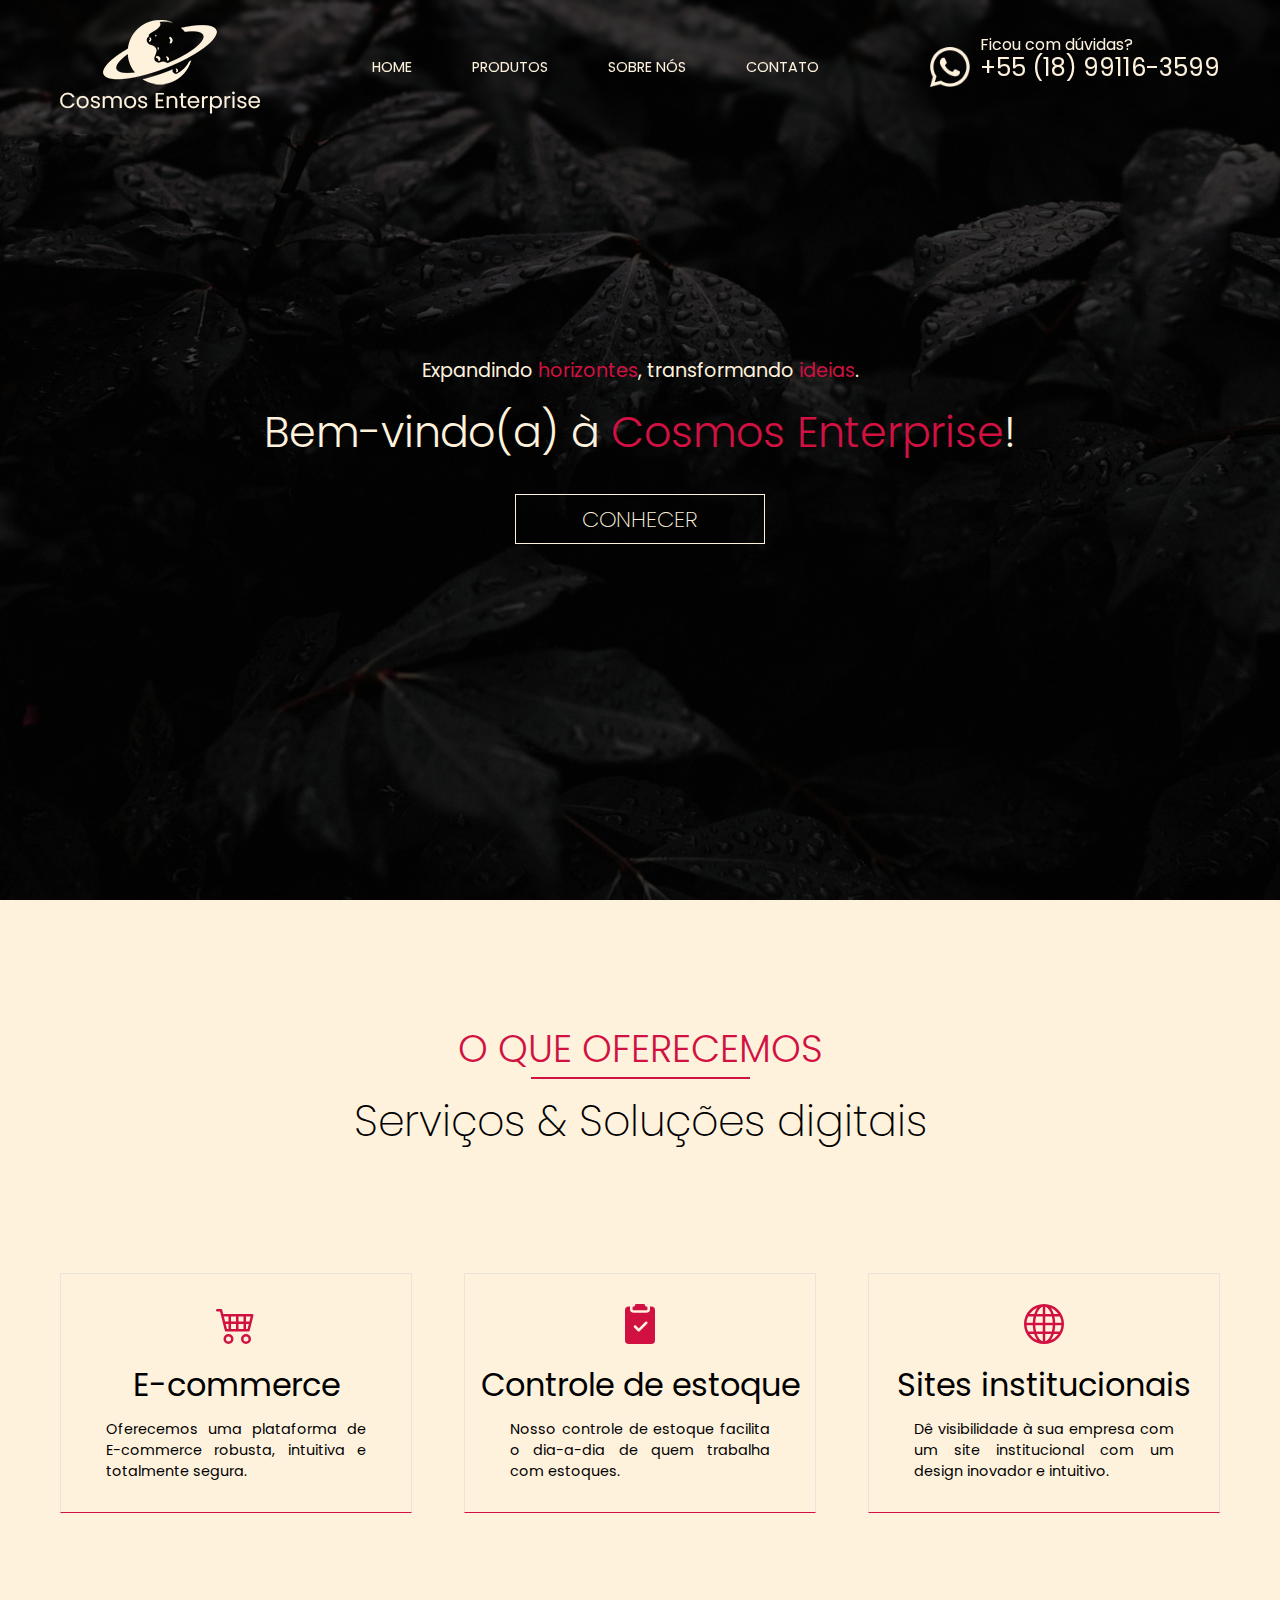
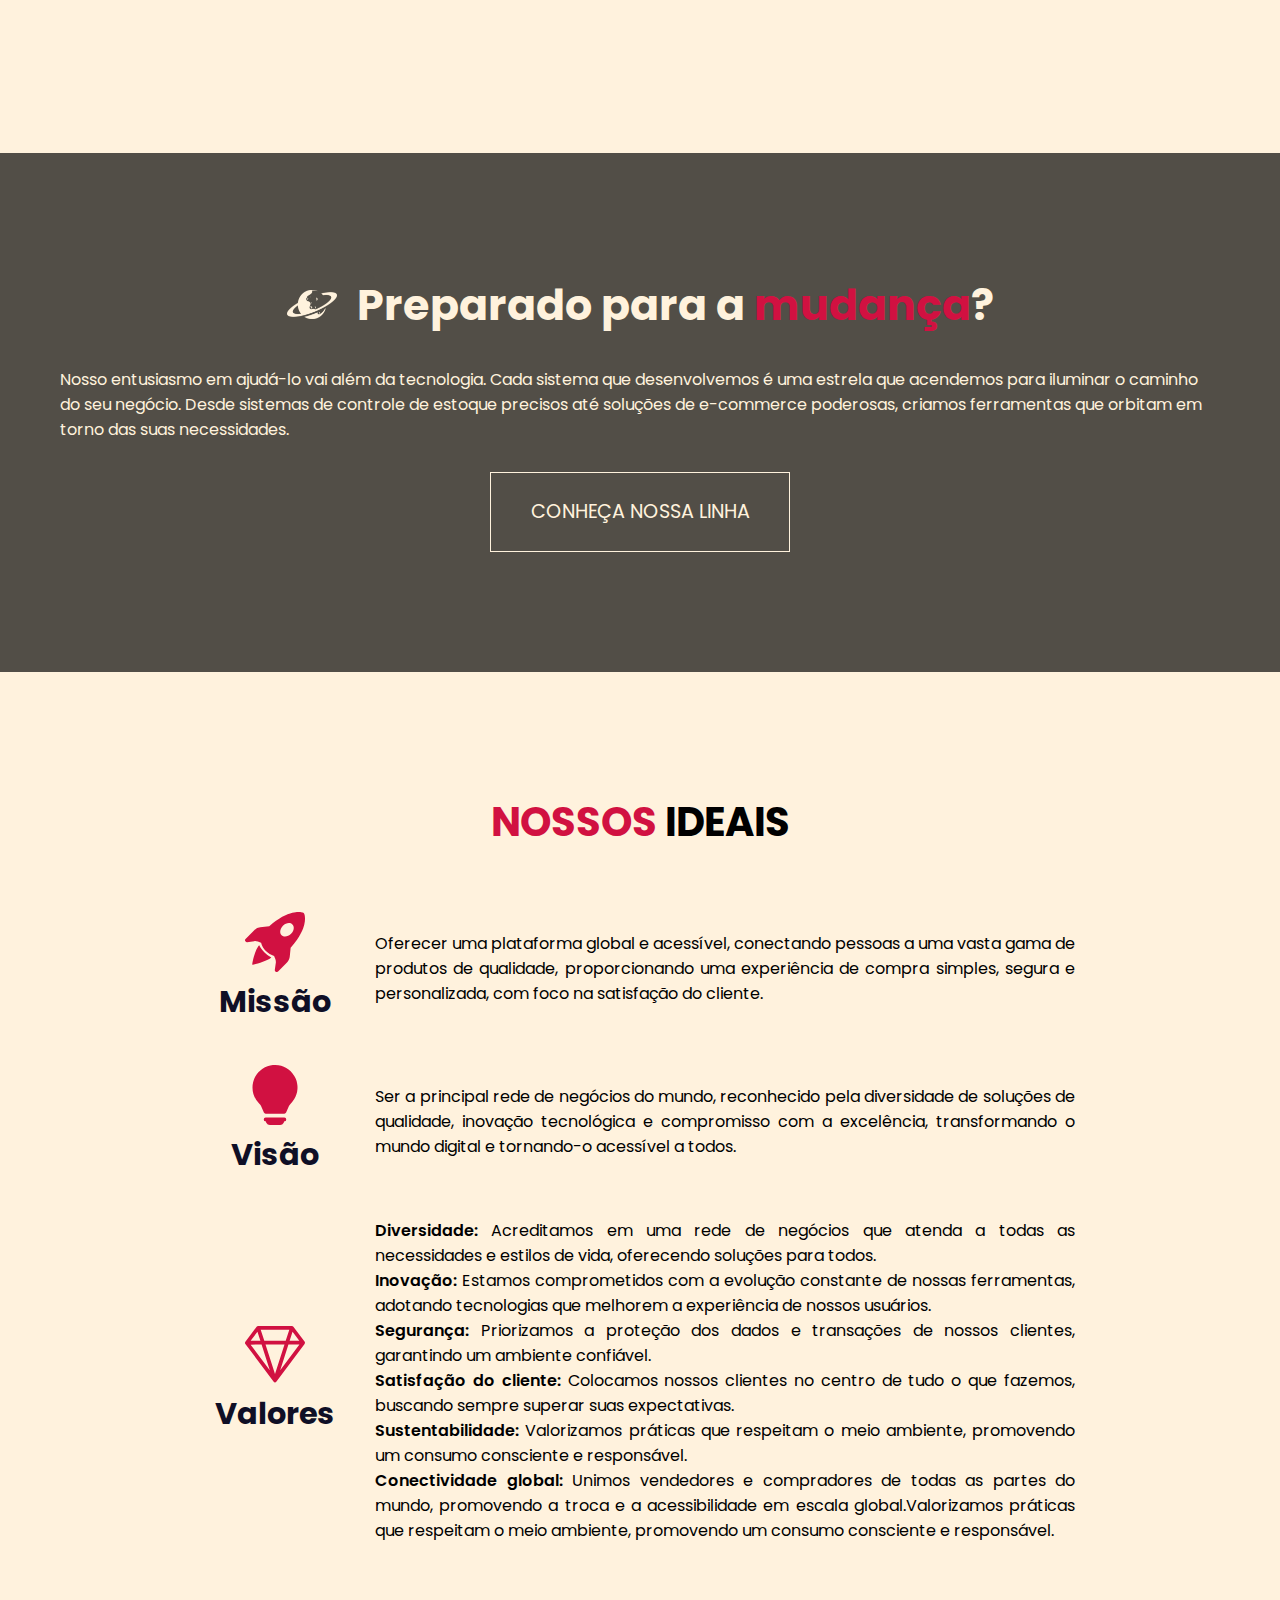
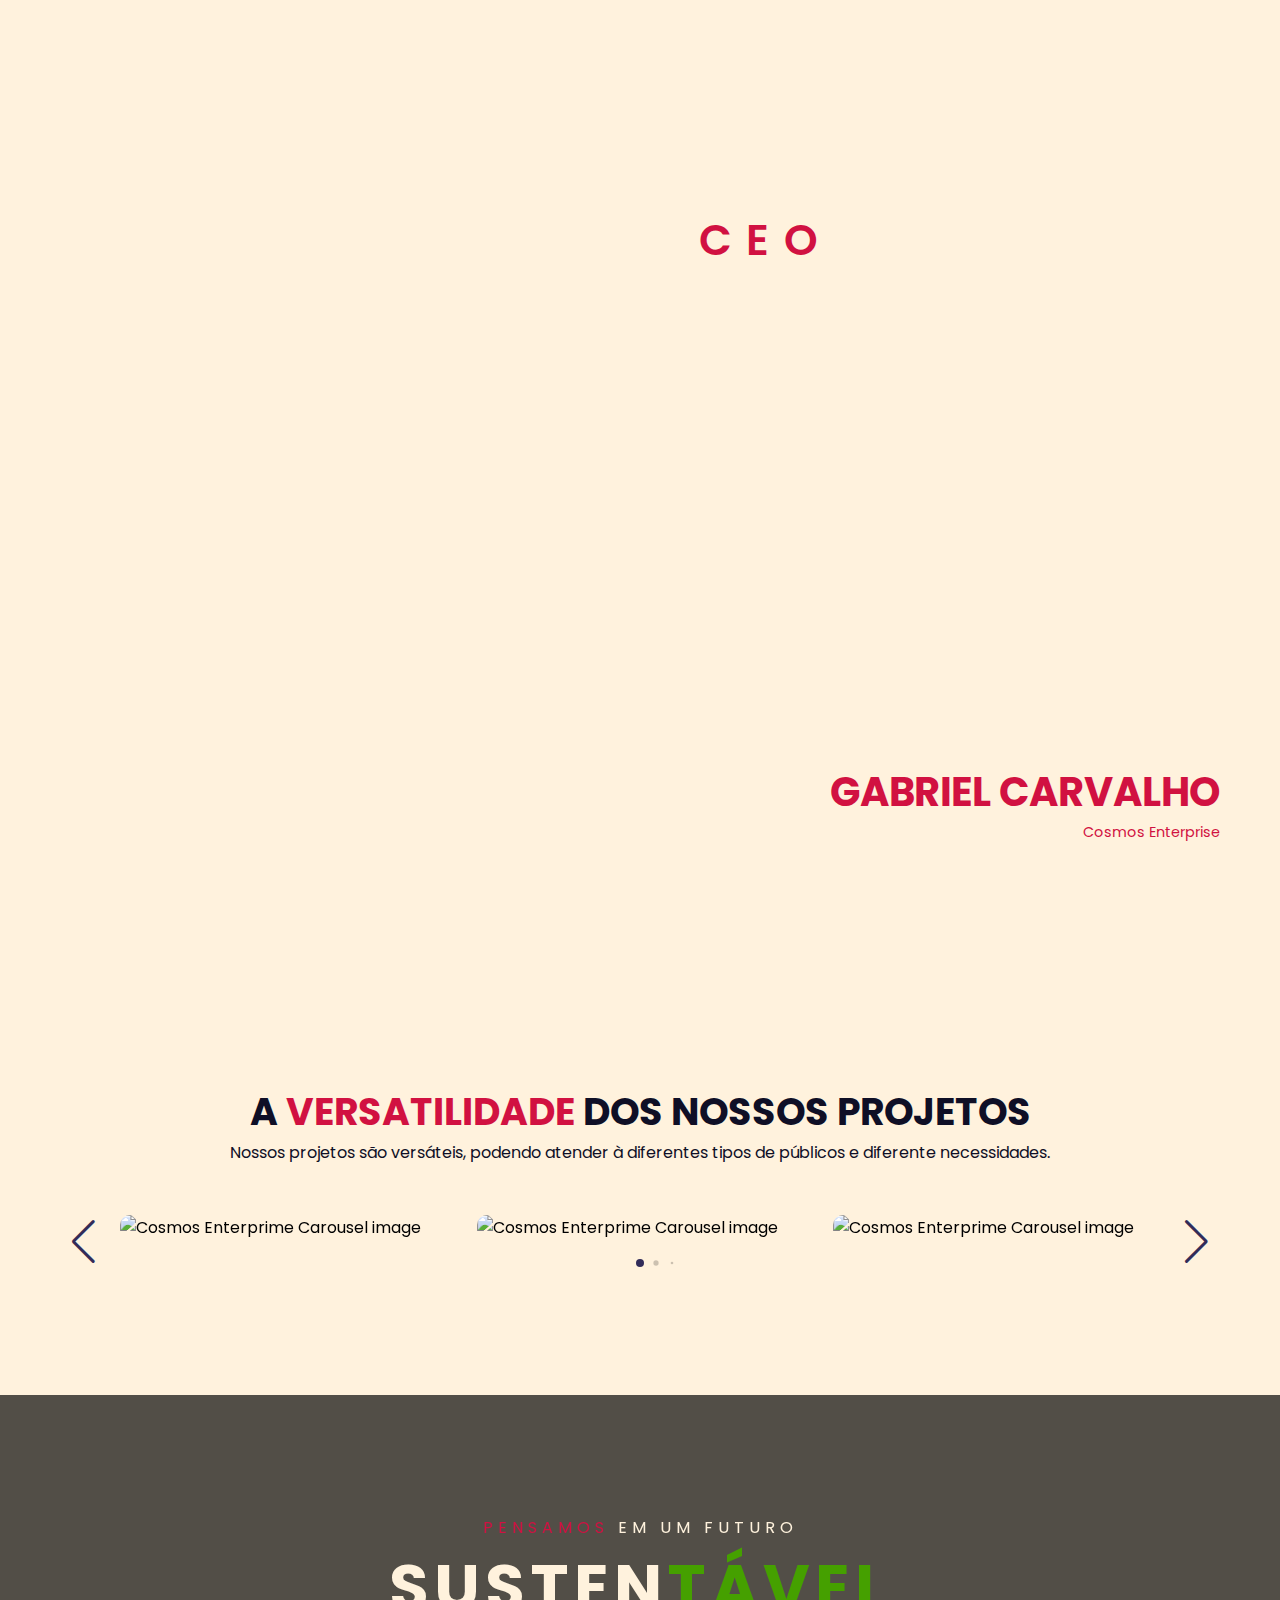
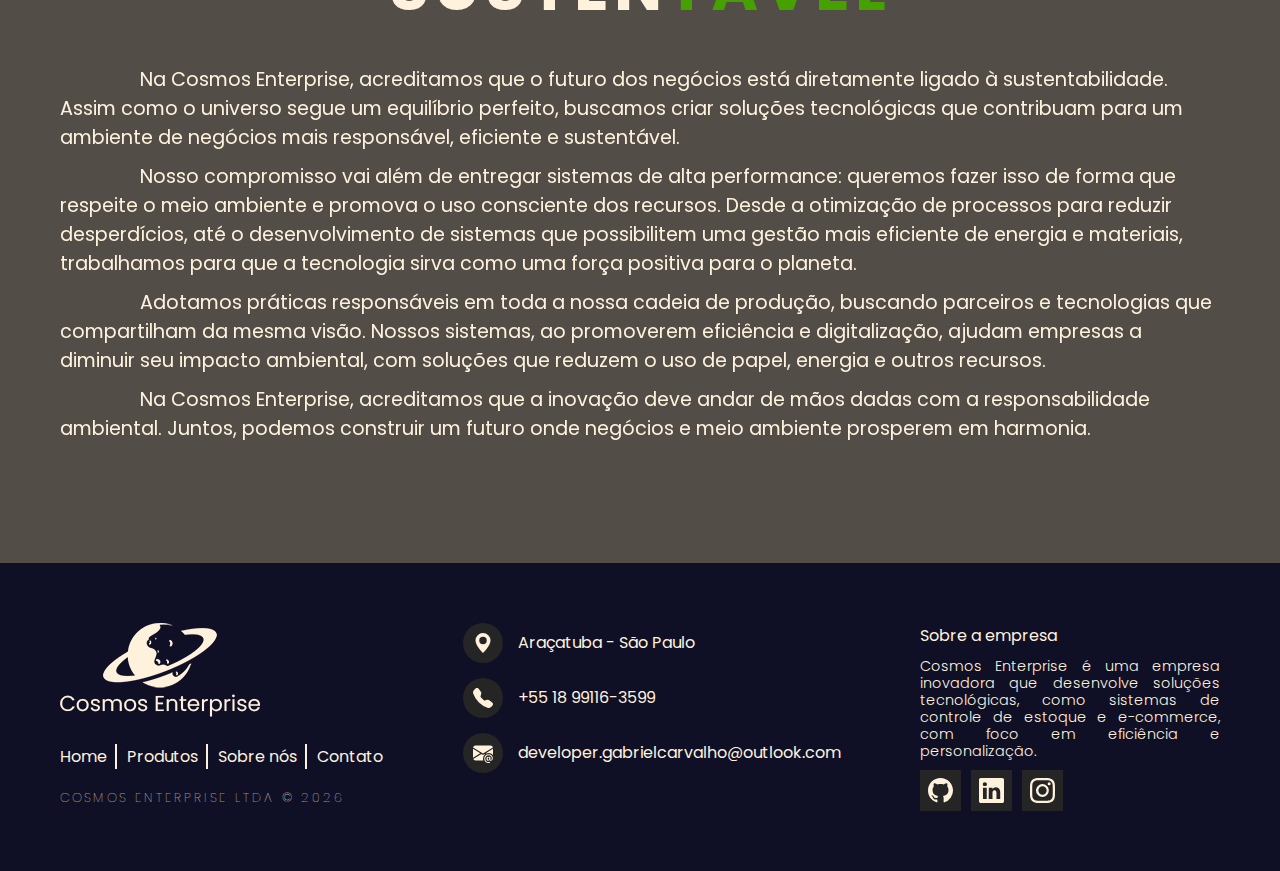
==== index.html @ 1b369fe9 "chore: adding responsivity" ====
<!DOCTYPE html>
<html lang="pt-BR">

<head>
    <meta charset="UTF-8">
    <meta name="viewport" content="width=device-width, initial-scale=1.0">
    <title>Cosmos | Homepage</title>
    <link rel="shortcut icon" href="./assets/images/favicon.png" type="image/x-icon">
    <link rel="stylesheet" href="./assets/style/index.css">
    <script src="./assets/scripts/toggle_header.js" defer></script>
    <script src="./assets/scripts/scroll_header.js" defer></script>
    <script src="./assets/scripts/footer_date.js" defer></script>
    <script src="https://cdn.jsdelivr.net/npm/swiper@11/swiper-bundle.min.js" defer></script>
    <link rel="stylesheet" href="https://cdn.jsdelivr.net/npm/swiper@11/swiper-bundle.min.css" />
    <script src="./assets/scripts/swiper_slide_starter.js" defer></script>
</head>

<body>
    <header class="main-container-pre_size header_main-container">
        <div class="main-subcontainer-pre_size header_main-subcontainer">
            <div class="header-icon">
                <a href="/"><img src="./assets/images/logo/logotipo-200x94_white.png" alt="cosmos header icon"></a>
            </div>
            <nav onclick="closeSidebar(event);" class="header-navigation">
                <ul class="header_navigation-subcontainer">
                    <li onclick="toggleSidebar();" class="header-toggle-icon">
                        <svg xmlns="http://www.w3.org/2000/svg" width="20" height="20" fill="currentColor"
                            class="bi bi-x" viewBox="0 0 16 16">
                            <path
                                d="M4.646 4.646a.5.5 0 0 1 .708 0L8 7.293l2.646-2.647a.5.5 0 0 1 .708.708L8.707 8l2.647 2.646a.5.5 0 0 1-.708.708L8 8.707l-2.646 2.647a.5.5 0 0 1-.708-.708L7.293 8 4.646 5.354a.5.5 0 0 1 0-.708" />
                        </svg>
                    </li>
                    <li class="header-mobile-icon">
                        <a href="/"><img src="./assets/images/logo/logotipo-200x94_white.png"
                                alt="cosmos header icon"></a>
                    </li>
                    <a href="#">
                        <li class="header_navigation-item">Home</li>
                    </a>
                    <a href="#">
                        <li class="header_navigation-item">Produtos</li>
                    </a>
                    <a href="#">
                        <li class="header_navigation-item">Sobre nós</li>
                    </a>
                    <a href="#">
                        <li class="header_navigation-item">Contato</li>
                    </a>
                    <li class="header-mobile-social">
                        <a href="https://www.instagram.com/gabriel_chengz/" target="_blank">
                            <svg xmlns="http://www.w3.org/2000/svg" width="25" height="25" fill="currentColor"
                                class="bi bi-instagram" viewBox="0 0 16 16">
                                <path
                                    d="M8 0C5.829 0 5.556.01 4.703.048 3.85.088 3.269.222 2.76.42a3.9 3.9 0 0 0-1.417.923A3.9 3.9 0 0 0 .42 2.76C.222 3.268.087 3.85.048 4.7.01 5.555 0 5.827 0 8.001c0 2.172.01 2.444.048 3.297.04.852.174 1.433.372 1.942.205.526.478.972.923 1.417.444.445.89.719 1.416.923.51.198 1.09.333 1.942.372C5.555 15.99 5.827 16 8 16s2.444-.01 3.298-.048c.851-.04 1.434-.174 1.943-.372a3.9 3.9 0 0 0 1.416-.923c.445-.445.718-.891.923-1.417.197-.509.332-1.09.372-1.942C15.99 10.445 16 10.173 16 8s-.01-2.445-.048-3.299c-.04-.851-.175-1.433-.372-1.941a3.9 3.9 0 0 0-.923-1.417A3.9 3.9 0 0 0 13.24.42c-.51-.198-1.092-.333-1.943-.372C10.443.01 10.172 0 7.998 0zm-.717 1.442h.718c2.136 0 2.389.007 3.232.046.78.035 1.204.166 1.486.275.373.145.64.319.92.599s.453.546.598.92c.11.281.24.705.275 1.485.039.843.047 1.096.047 3.231s-.008 2.389-.047 3.232c-.035.78-.166 1.203-.275 1.485a2.5 2.5 0 0 1-.599.919c-.28.28-.546.453-.92.598-.28.11-.704.24-1.485.276-.843.038-1.096.047-3.232.047s-2.39-.009-3.233-.047c-.78-.036-1.203-.166-1.485-.276a2.5 2.5 0 0 1-.92-.598 2.5 2.5 0 0 1-.6-.92c-.109-.281-.24-.705-.275-1.485-.038-.843-.046-1.096-.046-3.233s.008-2.388.046-3.231c.036-.78.166-1.204.276-1.486.145-.373.319-.64.599-.92s.546-.453.92-.598c.282-.11.705-.24 1.485-.276.738-.034 1.024-.044 2.515-.045zm4.988 1.328a.96.96 0 1 0 0 1.92.96.96 0 0 0 0-1.92m-4.27 1.122a4.109 4.109 0 1 0 0 8.217 4.109 4.109 0 0 0 0-8.217m0 1.441a2.667 2.667 0 1 1 0 5.334 2.667 2.667 0 0 1 0-5.334" />
                            </svg>
                        </a>
                        <a href="https://www.linkedin.com/in/gabriel-henrique-ita/" target="_blank">
                            <svg xmlns="http://www.w3.org/2000/svg" width="25" height="25" fill="currentColor"
                                class="bi bi-linkedin" viewBox="0 0 16 16">
                                <path
                                    d="M0 1.146C0 .513.526 0 1.175 0h13.65C15.474 0 16 .513 16 1.146v13.708c0 .633-.526 1.146-1.175 1.146H1.175C.526 16 0 15.487 0 14.854zm4.943 12.248V6.169H2.542v7.225zm-1.2-8.212c.837 0 1.358-.554 1.358-1.248-.015-.709-.52-1.248-1.342-1.248S2.4 3.226 2.4 3.934c0 .694.521 1.248 1.327 1.248zm4.908 8.212V9.359c0-.216.016-.432.08-.586.173-.431.568-.878 1.232-.878.869 0 1.216.662 1.216 1.634v3.865h2.401V9.25c0-2.22-1.184-3.252-2.764-3.252-1.274 0-1.845.7-2.165 1.193v.025h-.016l.016-.025V6.169h-2.4c.03.678 0 7.225 0 7.225z" />
                            </svg>
                        </a>
                        <a href="https://wa.me/5518991163599" target="_blank">
                            <svg xmlns="http://www.w3.org/2000/svg" width="25" height="25" fill="currentColor"
                                class="bi bi-whatsapp" viewBox="0 0 16 16">
                                <path
                                    d="M13.601 2.326A7.85 7.85 0 0 0 7.994 0C3.627 0 .068 3.558.064 7.926c0 1.399.366 2.76 1.057 3.965L0 16l4.204-1.102a7.9 7.9 0 0 0 3.79.965h.004c4.368 0 7.926-3.558 7.93-7.93A7.9 7.9 0 0 0 13.6 2.326zM7.994 14.521a6.6 6.6 0 0 1-3.356-.92l-.24-.144-2.494.654.666-2.433-.156-.251a6.56 6.56 0 0 1-1.007-3.505c0-3.626 2.957-6.584 6.591-6.584a6.56 6.56 0 0 1 4.66 1.931 6.56 6.56 0 0 1 1.928 4.66c-.004 3.639-2.961 6.592-6.592 6.592m3.615-4.934c-.197-.099-1.17-.578-1.353-.646-.182-.065-.315-.099-.445.099-.133.197-.513.646-.627.775-.114.133-.232.148-.43.05-.197-.1-.836-.308-1.592-.985-.59-.525-.985-1.175-1.103-1.372-.114-.198-.011-.304.088-.403.087-.088.197-.232.296-.346.1-.114.133-.198.198-.33.065-.134.034-.248-.015-.347-.05-.099-.445-1.076-.612-1.47-.16-.389-.323-.335-.445-.34-.114-.007-.247-.007-.38-.007a.73.73 0 0 0-.529.247c-.182.198-.691.677-.691 1.654s.71 1.916.81 2.049c.098.133 1.394 2.132 3.383 2.992.47.205.84.326 1.129.418.475.152.904.129 1.246.08.38-.058 1.171-.48 1.338-.943.164-.464.164-.86.114-.943-.049-.084-.182-.133-.38-.232" />
                            </svg>
                        </a>
                    </li>
                </ul>
            </nav>
            <div class="header-number">
                <img src="./assets/images/icons/whatsapp.png" alt="Cosmos whatsapp icon">
                <div class="header_number-text">
                    <p>Ficou com dúvidas?</p>
                    <a href="https://wa.me/5518991163599" target="_blank">+55 (18) 99116-3599</a>
                </div>
            </div>
            <button onclick="toggleSidebar();" class="header-toggle-icon">
                <svg xmlns="http://www.w3.org/2000/svg" width="30" height="30" fill="currentColor" class="bi bi-list"
                    viewBox="0 0 16 16">
                    <path fill-rule="evenodd"
                        d="M2.5 12a.5.5 0 0 1 .5-.5h10a.5.5 0 0 1 0 1H3a.5.5 0 0 1-.5-.5m0-4a.5.5 0 0 1 .5-.5h10a.5.5 0 0 1 0 1H3a.5.5 0 0 1-.5-.5m0-4a.5.5 0 0 1 .5-.5h10a.5.5 0 0 1 0 1H3a.5.5 0 0 1-.5-.5" />
                </svg>
            </button>
        </div>
    </header>

    <main class="main-container-pre_size">
        <section style="background-image: url('./assets/images/backgrounds/home_main-bg.jpg');"
        class="background_container">
            <div class="background-smooth"></div>
            <div class="main-subcontainer-pre_size content_container">
                <div class="content_container-title">
                    <p>
                        Expandindo <span class="title_span-style">horizontes</span>, transformando <span
                            class="title_span-style">ideias</span>.
                    </p>
                    <h1>Bem-vindo(a) à <span class="title_span-style">Cosmos Enterprise</span>!</h1>
                </div>
                <div class="content_button-container">
                    <a href="">
                        <button class="generic_button-about">Conhecer</button>
                    </a>
                </div>
            </div>
        </section>
        <section class="main-container-pre_size">
            <div class="main-subcontainer-pre_size our_products">
                <div class="our_products-title">
                    <h1>O que oferecemos</h1>
                </div>
                <div class="our_products-description">
                    <p>Serviços & Soluções digitais</p>
                </div>
                <div class="our_products-items">
                    <div class="product_item">
                        <div class="product_item-image">
                            <svg xmlns="http://www.w3.org/2000/svg" width="40" height="40" fill="currentColor"
                                class="bi bi-cart4" viewBox="0 0 16 16">
                                <path
                                    d="M0 2.5A.5.5 0 0 1 .5 2H2a.5.5 0 0 1 .485.379L2.89 4H14.5a.5.5 0 0 1 .485.621l-1.5 6A.5.5 0 0 1 13 11H4a.5.5 0 0 1-.485-.379L1.61 3H.5a.5.5 0 0 1-.5-.5M3.14 5l.5 2H5V5zM6 5v2h2V5zm3 0v2h2V5zm3 0v2h1.36l.5-2zm1.11 3H12v2h.61zM11 8H9v2h2zM8 8H6v2h2zM5 8H3.89l.5 2H5zm0 5a1 1 0 1 0 0 2 1 1 0 0 0 0-2m-2 1a2 2 0 1 1 4 0 2 2 0 0 1-4 0m9-1a1 1 0 1 0 0 2 1 1 0 0 0 0-2m-2 1a2 2 0 1 1 4 0 2 2 0 0 1-4 0" />
                            </svg>
                        </div>
                        <div class="product_item-title">
                            <h1>E-commerce</h1>
                        </div>
                        <div class="product_item-description">
                            <p>
                                Oferecemos uma plataforma de E-commerce robusta, intuitiva e totalmente segura.
                            </p>
                        </div>
                    </div>
                    <div class="product_item">
                        <div class="product_item-image">
                            <svg xmlns="http://www.w3.org/2000/svg" width="40" height="40" fill="currentColor"
                                class="bi bi-clipboard2-check-fill" viewBox="0 0 16 16">
                                <path
                                    d="M10 .5a.5.5 0 0 0-.5-.5h-3a.5.5 0 0 0-.5.5.5.5 0 0 1-.5.5.5.5 0 0 0-.5.5V2a.5.5 0 0 0 .5.5h5A.5.5 0 0 0 11 2v-.5a.5.5 0 0 0-.5-.5.5.5 0 0 1-.5-.5" />
                                <path
                                    d="M4.085 1H3.5A1.5 1.5 0 0 0 2 2.5v12A1.5 1.5 0 0 0 3.5 16h9a1.5 1.5 0 0 0 1.5-1.5v-12A1.5 1.5 0 0 0 12.5 1h-.585q.084.236.085.5V2a1.5 1.5 0 0 1-1.5 1.5h-5A1.5 1.5 0 0 1 4 2v-.5q.001-.264.085-.5m6.769 6.854-3 3a.5.5 0 0 1-.708 0l-1.5-1.5a.5.5 0 1 1 .708-.708L7.5 9.793l2.646-2.647a.5.5 0 0 1 .708.708" />
                            </svg>
                        </div>
                        <div class="product_item-title">
                            <h1>Controle de estoque</h1>
                        </div>
                        <div class="product_item-description">
                            <p>
                                Nosso controle de estoque facilita o dia-a-dia de quem trabalha com estoques.
                            </p>
                        </div>
                    </div>
                    <div class="product_item">
                        <div class="product_item-image">
                            <svg xmlns="http://www.w3.org/2000/svg" width="40" height="40" fill="currentColor"
                                class="bi bi-globe" viewBox="0 0 16 16">
                                <path
                                    d="M0 8a8 8 0 1 1 16 0A8 8 0 0 1 0 8m7.5-6.923c-.67.204-1.335.82-1.887 1.855A8 8 0 0 0 5.145 4H7.5zM4.09 4a9.3 9.3 0 0 1 .64-1.539 7 7 0 0 1 .597-.933A7.03 7.03 0 0 0 2.255 4zm-.582 3.5c.03-.877.138-1.718.312-2.5H1.674a7 7 0 0 0-.656 2.5zM4.847 5a12.5 12.5 0 0 0-.338 2.5H7.5V5zM8.5 5v2.5h2.99a12.5 12.5 0 0 0-.337-2.5zM4.51 8.5a12.5 12.5 0 0 0 .337 2.5H7.5V8.5zm3.99 0V11h2.653c.187-.765.306-1.608.338-2.5zM5.145 12q.208.58.468 1.068c.552 1.035 1.218 1.65 1.887 1.855V12zm.182 2.472a7 7 0 0 1-.597-.933A9.3 9.3 0 0 1 4.09 12H2.255a7 7 0 0 0 3.072 2.472M3.82 11a13.7 13.7 0 0 1-.312-2.5h-2.49c.062.89.291 1.733.656 2.5zm6.853 3.472A7 7 0 0 0 13.745 12H11.91a9.3 9.3 0 0 1-.64 1.539 7 7 0 0 1-.597.933M8.5 12v2.923c.67-.204 1.335-.82 1.887-1.855q.26-.487.468-1.068zm3.68-1h2.146c.365-.767.594-1.61.656-2.5h-2.49a13.7 13.7 0 0 1-.312 2.5m2.802-3.5a7 7 0 0 0-.656-2.5H12.18c.174.782.282 1.623.312 2.5zM11.27 2.461c.247.464.462.98.64 1.539h1.835a7 7 0 0 0-3.072-2.472c.218.284.418.598.597.933M10.855 4a8 8 0 0 0-.468-1.068C9.835 1.897 9.17 1.282 8.5 1.077V4z" />
                            </svg>
                        </div>
                        <div class="product_item-title">
                            <h1>Sites institucionais</h1>
                        </div>
                        <div class="product_item-description">
                            <p>
                                Dê visibilidade à sua empresa com um site institucional com um design inovador e
                                intuitivo.
                            </p>
                        </div>
                    </div>
                </div>
            </div>
        </section>
        <section class="main-container-pre_size lets_change-container">
            <video class="earth_video" autoplay muted loop>
                <source src="./assets/images/backgrounds/earth.mp4" type="video/mp4">
            </video>
            <div class="background-smooth"></div>
            <div class="main-subcontainer-pre_size lets_change-subcontainer">
                <div class="lets_change-title">
                    <img src="./assets/images/logo/planet-200x113_white.png" alt="">
                    <h1>Preparado para a <span class="title_span-style">mudança</span>?</h1>
                </div>
                <div class="lets_change-description">
                    <p>
                        Nosso entusiasmo em ajudá-lo vai além da tecnologia. Cada sistema que desenvolvemos é uma
                        estrela que acendemos para iluminar o caminho do seu negócio. Desde sistemas de controle de
                        estoque precisos até soluções de e-commerce poderosas, criamos ferramentas que orbitam em torno
                        das suas necessidades.
                    </p>
                </div>
                <div class="lets_change-button-container">
                    <a href="">
                        <button class="lets_change-button">Conheça nossa linha</button>
                    </a>
                </div>
            </div>
        </section>
        <section class="main-container-pre_size ideals_main-container">
            <div class="main-subcontainer-pre_size ideals_main-subcontainer">
                <div class="ideals_main-title">
                    <h1><span class="title_span-style">Nossos</span> ideais</h1>
                </div>
                <div class="ideais_item-container">
                    <div class="ideals_item">
                        <div class="ideals_item-top">
                            <svg xmlns="http://www.w3.org/2000/svg" width="60" height="60" fill="currentColor"
                                class="bi bi-rocket-takeoff-fill" viewBox="0 0 16 16">
                                <path
                                    d="M12.17 9.53c2.307-2.592 3.278-4.684 3.641-6.218.21-.887.214-1.58.16-2.065a3.6 3.6 0 0 0-.108-.563 2 2 0 0 0-.078-.23V.453c-.073-.164-.168-.234-.352-.295a2 2 0 0 0-.16-.045 4 4 0 0 0-.57-.093c-.49-.044-1.19-.03-2.08.188-1.536.374-3.618 1.343-6.161 3.604l-2.4.238h-.006a2.55 2.55 0 0 0-1.524.734L.15 7.17a.512.512 0 0 0 .433.868l1.896-.271c.28-.04.592.013.955.132.232.076.437.16.655.248l.203.083c.196.816.66 1.58 1.275 2.195.613.614 1.376 1.08 2.191 1.277l.082.202c.089.218.173.424.249.657.118.363.172.676.132.956l-.271 1.9a.512.512 0 0 0 .867.433l2.382-2.386c.41-.41.668-.949.732-1.526zm.11-3.699c-.797.8-1.93.961-2.528.362-.598-.6-.436-1.733.361-2.532.798-.799 1.93-.96 2.528-.361s.437 1.732-.36 2.531Z" />
                                <path
                                    d="M5.205 10.787a7.6 7.6 0 0 0 1.804 1.352c-1.118 1.007-4.929 2.028-5.054 1.903-.126-.127.737-4.189 1.839-5.18.346.69.837 1.35 1.411 1.925" />
                            </svg>
                            <div class="ideals_item-title">
                                <h1>Missão</h1>
                            </div>
                        </div>
                        <div class="ideals_item-text">
                            <p>
                                Oferecer uma plataforma global e acessível, conectando pessoas a uma vasta gama de
                                produtos de qualidade, proporcionando uma experiência de compra simples, segura e
                                personalizada, com foco na satisfação do cliente.
                            </p>
                        </div>
                    </div>
                    <div class="ideals_item">
                        <div class="ideals_item-top">
                            <svg xmlns="http://www.w3.org/2000/svg" width="60" height="60" fill="currentColor"
                                class="bi bi-lightbulb-fill" viewBox="0 0 16 16">
                                <path
                                    d="M2 6a6 6 0 1 1 10.174 4.31c-.203.196-.359.4-.453.619l-.762 1.769A.5.5 0 0 1 10.5 13h-5a.5.5 0 0 1-.46-.302l-.761-1.77a2 2 0 0 0-.453-.618A5.98 5.98 0 0 1 2 6m3 8.5a.5.5 0 0 1 .5-.5h5a.5.5 0 0 1 0 1l-.224.447a1 1 0 0 1-.894.553H6.618a1 1 0 0 1-.894-.553L5.5 15a.5.5 0 0 1-.5-.5" />
                            </svg>
                            <div class="ideals_item-title">
                                <h1>Visão</h1>
                            </div>
                        </div>
                        <div class="ideals_item-text">
                            <p>
                                Ser a principal rede de negócios do mundo, reconhecido pela diversidade de soluções de
                                qualidade, inovação tecnológica e compromisso com a excelência, transformando o mundo
                                digital e tornando-o acessível a todos.
                            </p>
                        </div>
                    </div>
                    <div class="ideals_item">
                        <div class="ideals_item-top">
                            <svg xmlns="http://www.w3.org/2000/svg" width="60" height="60" fill="currentColor"
                                class="bi bi-gem" viewBox="0 0 16 16">
                                <path
                                    d="M3.1.7a.5.5 0 0 1 .4-.2h9a.5.5 0 0 1 .4.2l2.976 3.974c.149.185.156.45.01.644L8.4 15.3a.5.5 0 0 1-.8 0L.1 5.3a.5.5 0 0 1 0-.6zm11.386 3.785-1.806-2.41-.776 2.413zm-3.633.004.961-2.989H4.186l.963 2.995zM5.47 5.495 8 13.366l2.532-7.876zm-1.371-.999-.78-2.422-1.818 2.425zM1.499 5.5l5.113 6.817-2.192-6.82zm7.889 6.817 5.123-6.83-2.928.002z" />
                            </svg>
                            <div class="ideals_item-title">
                                <h1>Valores</h1>
                            </div>
                        </div>
                        <div class="ideals_item-text">
                            <ul class="ideals_item-values">
                                <li>
                                    <span class="value_topic">Diversidade: </span>
                                    Acreditamos em uma rede de negócios que atenda a todas as necessidades e estilos de
                                    vida, oferecendo soluções para todos.
                                </li>
                                <li>
                                    <span class="value_topic">Inovação: </span>
                                    Estamos comprometidos com a evolução constante de nossas ferramentas, adotando
                                    tecnologias que melhorem a experiência de nossos usuários.
                                </li>
                                <li>
                                    <span class="value_topic">Segurança: </span>
                                    Priorizamos a proteção dos dados e transações de nossos clientes, garantindo um
                                    ambiente confiável.
                                </li>
                                <li>
                                    <span class="value_topic">Satisfação do cliente: </span>
                                    Colocamos nossos clientes no centro de tudo o que fazemos, buscando sempre superar
                                    suas expectativas.
                                </li>
                                <li>
                                    <span class="value_topic">Sustentabilidade: </span>
                                    Valorizamos práticas que respeitam o meio ambiente, promovendo um consumo consciente
                                    e responsável.
                                </li>
                                <li>
                                    <span class="value_topic">Conectividade global: </span>
                                    Unimos vendedores e compradores de todas as partes do mundo, promovendo a troca e a
                                    acessibilidade em escala global.Valorizamos práticas que respeitam o meio ambiente,
                                    promovendo um consumo consciente e responsável.
                                </li>
                            </ul>
                        </div>
                    </div>
                </div>
            </div>
        </section>
        <section class="main-container-pre_size our_ceo-container">
            <div class="main-subcontainer-pre_size our_ceo-subcontainer">
                <div class="our_ceo-title">
                    <p>A Mente</p>
                    <h1>Nosso <span class="title_span-style">CEO</span></h1>
                </div>
                <div class="our_ceo-description">
                    <ul class="our_ceo-description-items">
                        <li class="our_ceo-description-item">
                            <svg xmlns="http://www.w3.org/2000/svg" width="16" height="16" fill="currentColor"
                                class="bi bi-caret-right-fill" viewBox="0 0 16 16">
                                <path
                                    d="m12.14 8.753-5.482 4.796c-.646.566-1.658.106-1.658-.753V3.204a1 1 0 0 1 1.659-.753l5.48 4.796a1 1 0 0 1 0 1.506z" />
                            </svg>
                            Desenvolvedor de Software há 2 anos;
                        </li>
                        <li class="our_ceo-description-item">
                            <svg xmlns="http://www.w3.org/2000/svg" width="16" height="16" fill="currentColor"
                                class="bi bi-caret-right-fill" viewBox="0 0 16 16">
                                <path
                                    d="m12.14 8.753-5.482 4.796c-.646.566-1.658.106-1.658-.753V3.204a1 1 0 0 1 1.659-.753l5.48 4.796a1 1 0 0 1 0 1.506z" />
                            </svg>
                            Desenvolvedor Backend Node.js;
                        </li>
                        <li class="our_ceo-description-item">
                            <svg xmlns="http://www.w3.org/2000/svg" width="16" height="16" fill="currentColor"
                                class="bi bi-caret-right-fill" viewBox="0 0 16 16">
                                <path
                                    d="m12.14 8.753-5.482 4.796c-.646.566-1.658.106-1.658-.753V3.204a1 1 0 0 1 1.659-.753l5.48 4.796a1 1 0 0 1 0 1.506z" />
                            </svg>
                            Formado em Análise e Desenvolvimento de Sistemas;
                        </li>
                        <li class="our_ceo-description-item">
                            <svg xmlns="http://www.w3.org/2000/svg" width="16" height="16" fill="currentColor"
                                class="bi bi-caret-right-fill" viewBox="0 0 16 16">
                                <path
                                    d="m12.14 8.753-5.482 4.796c-.646.566-1.658.106-1.658-.753V3.204a1 1 0 0 1 1.659-.753l5.48 4.796a1 1 0 0 1 0 1.506z" />
                            </svg>
                            Entusiasta de tecnologia;
                        </li>
                    </ul>
                </div>
                <div class="our_ceo-status">
                    <h1>Gabriel Carvalho</h1>
                    <p>
                        CEO e Fundador da <span class="title_span-style">Cosmos Enterprise</span>
                    </p>
                </div>
            </div>
        </section>
        <section class="main-container-pre_size versatility_main-container">
            <div class="main-subcontainer-pre_size versatility_main-subcontainer">
                <div class="versatility_title">
                    <h1>A <span class="title_span-style">versatilidade</span> dos nossos projetos</h1>
                </div>
                <div class="versatility_description">
                    <p>Nossos projetos são versáteis, podendo atender à diferentes tipos de públicos e diferente necessidades.</p>
                </div>
                <div class="versatility_carousel-container swiper">
                    <div class="versatility_carousel-subcontainer">
                        <ul class="versatility_carousel swiper-wrapper">
                            <li class="versatility_carousel-item swiper-slide"><img src="https://picsum.photos/326/400" alt="Cosmos Enterprime Carousel image"></li>
                            <li class="versatility_carousel-item swiper-slide"><img src="https://picsum.photos/326/400" alt="Cosmos Enterprime Carousel image"></li>
                            <li class="versatility_carousel-item swiper-slide"><img src="https://picsum.photos/326/400" alt="Cosmos Enterprime Carousel image"></li>
                            <li class="versatility_carousel-item swiper-slide"><img src="https://picsum.photos/326/400" alt="Cosmos Enterprime Carousel image"></li>
                            <li class="versatility_carousel-item swiper-slide"><img src="https://picsum.photos/326/400" alt="Cosmos Enterprime Carousel image"></li>
                            <li class="versatility_carousel-item swiper-slide"><img src="https://picsum.photos/326/400" alt="Cosmos Enterprime Carousel image"></li>
                        </ul>
                        <div class="swiper-pagination"></div>
                        <div class="swiper-button-prev"></div>
                        <div class="swiper-button-next"></div>
                    </div>
                </div>
            </div>
        </section>
        <section class="main-container-pre_size lets_change-container">
            <video class="earth_video" autoplay muted loop>
                <source src="./assets/images/backgrounds/Sustentavel.mp4" type="video/mp4">
            </video>
            <div class="background-smooth"></div>
            <div class="main-subcontainer-pre_size lets_change-subcontainer">
                <div class="lets_change-title sustain_adjust">
                    <p><span class="title_span-style">Pensamos</span> em um futuro</p>
                    <h1>Susten<span class="sustain_title-style">tável</span></h1>
                </div>
                <div class="lets_change-description sustain_description-adjust">
                    <p>Na Cosmos Enterprise, acreditamos que o futuro dos negócios está diretamente ligado à
                        sustentabilidade. Assim como o universo segue um equilíbrio perfeito, buscamos criar soluções
                        tecnológicas que contribuam para um ambiente de negócios mais responsável, eficiente e
                        sustentável.</p>
                    <p>Nosso compromisso vai além de entregar sistemas de alta performance: queremos fazer isso de forma
                        que respeite o meio ambiente e promova o uso consciente dos recursos. Desde a otimização de
                        processos para reduzir desperdícios, até o desenvolvimento de sistemas que possibilitem uma
                        gestão mais eficiente de energia e materiais, trabalhamos para que a tecnologia sirva como uma
                        força positiva para o planeta.</p>
                    <p>Adotamos práticas responsáveis em toda a nossa cadeia de produção, buscando parceiros e
                        tecnologias que compartilham da mesma visão. Nossos sistemas, ao promoverem eficiência e
                        digitalização, ajudam empresas a diminuir seu impacto ambiental, com soluções que reduzem o uso
                        de papel, energia e outros recursos.</p>
                    <p>Na Cosmos Enterprise, acreditamos que a inovação deve andar de mãos dadas com a responsabilidade
                        ambiental. Juntos, podemos construir um futuro onde negócios e meio ambiente prosperem em
                        harmonia.</p>
                </div>
            </div>
        </section>
    </main>

    <footer class="main-container-pre_size footer_main-container">
        <div class="main-subcontainer-pre_size footer_main-subcontainer">
            <div class="footer_first-content">
                <div class="footer_logo">
                    <img src="./assets/images/logo/logotipo-200x94_white.png" alt="Cosmos Enterprise logotype">
                </div>
                <nav class="footer_nav">
                    <ul class="footer_nav-items">
                        <a href=""><li class="footer_nav-item footer_nav-item-after">Home</li></a>
                        <a href=""><li class="footer_nav-item footer_nav-item-after">Produtos</li></a>
                        <a href=""><li class="footer_nav-item footer_nav-item-after">Sobre nós</li></a>
                        <a href=""><li class="footer_nav-item">Contato</li></a>
                    </ul>
                </nav>
                <div class="footer_company-name">
                    <p class="footer_company-name-text">Cosmos Enterprise Ltda.</p>
                </div>
            </div>
            <div class="footer_infos">
                <div class="footer_info-item">
                    <div class="footer_info-icon">
                        <svg xmlns="http://www.w3.org/2000/svg" width="20" height="20" fill="currentColor" class="bi bi-geo-alt-fill" viewBox="0 0 16 16">
                            <path d="M8 16s6-5.686 6-10A6 6 0 0 0 2 6c0 4.314 6 10 6 10m0-7a3 3 0 1 1 0-6 3 3 0 0 1 0 6"/>
                        </svg>
                    </div>
                    <div class="info_text">
                        <p>Araçatuba - São Paulo</p>
                    </div>
                </div>
                <div class="footer_info-item">
                    <div class="footer_info-icon">
                        <svg xmlns="http://www.w3.org/2000/svg" width="20" height="20" fill="currentColor" class="bi bi-telephone-fill" viewBox="0 0 16 16">
                            <path fill-rule="evenodd" d="M1.885.511a1.745 1.745 0 0 1 2.61.163L6.29 2.98c.329.423.445.974.315 1.494l-.547 2.19a.68.68 0 0 0 .178.643l2.457 2.457a.68.68 0 0 0 .644.178l2.189-.547a1.75 1.75 0 0 1 1.494.315l2.306 1.794c.829.645.905 1.87.163 2.611l-1.034 1.034c-.74.74-1.846 1.065-2.877.702a18.6 18.6 0 0 1-7.01-4.42 18.6 18.6 0 0 1-4.42-7.009c-.362-1.03-.037-2.137.703-2.877z"/>
                        </svg>
                    </div>
                    <div class="info_text">
                        <a href="https://wa.me/5518991163599">
                            <p>+55 18 99116-3599</p>
                        </a>
                    </div>
                </div>
                <div class="footer_info-item">
                    <div class="footer_info-icon">
                        <svg xmlns="http://www.w3.org/2000/svg" width="20" height="20" fill="currentColor" class="bi bi-envelope-at-fill" viewBox="0 0 16 16">
                            <path d="M2 2A2 2 0 0 0 .05 3.555L8 8.414l7.95-4.859A2 2 0 0 0 14 2zm-2 9.8V4.698l5.803 3.546zm6.761-2.97-6.57 4.026A2 2 0 0 0 2 14h6.256A4.5 4.5 0 0 1 8 12.5a4.49 4.49 0 0 1 1.606-3.446l-.367-.225L8 9.586zM16 9.671V4.697l-5.803 3.546.338.208A4.5 4.5 0 0 1 12.5 8c1.414 0 2.675.652 3.5 1.671"/>
                            <path d="M15.834 12.244c0 1.168-.577 2.025-1.587 2.025-.503 0-1.002-.228-1.12-.648h-.043c-.118.416-.543.643-1.015.643-.77 0-1.259-.542-1.259-1.434v-.529c0-.844.481-1.4 1.26-1.4.585 0 .87.333.953.63h.03v-.568h.905v2.19c0 .272.18.42.411.42.315 0 .639-.415.639-1.39v-.118c0-1.277-.95-2.326-2.484-2.326h-.04c-1.582 0-2.64 1.067-2.64 2.724v.157c0 1.867 1.237 2.654 2.57 2.654h.045c.507 0 .935-.07 1.18-.18v.731c-.219.1-.643.175-1.237.175h-.044C10.438 16 9 14.82 9 12.646v-.214C9 10.36 10.421 9 12.485 9h.035c2.12 0 3.314 1.43 3.314 3.034zm-4.04.21v.227c0 .586.227.8.581.8.31 0 .564-.17.564-.743v-.367c0-.516-.275-.708-.572-.708-.346 0-.573.245-.573.791"/>
                        </svg>
                    </div>
                    <div class="info_text">
                        <p class="info_text-email">developer.gabrielcarvalho@outlook.com</p>
                    </div>
                </div>
            </div>
            <div class="footer_about">
                <div class="footer_about-title">
                    <p>Sobre a empresa</p>
                </div>
                <div class="footer_about-text">
                    <p>Cosmos Enterprise é uma empresa inovadora que desenvolve soluções tecnológicas, como sistemas de controle de estoque e e-commerce, com foco em eficiência e personalização.</p>
                </div>
                <div class="footer_social">
                    <div class="footer_social-item">
                        <a class="social_item" href="https://github.com/gabriel-cheng">
                            <svg xmlns="http://www.w3.org/2000/svg" width="25" height="25" fill="currentColor" class="bi bi-github" viewBox="0 0 16 16">
                                <path d="M8 0C3.58 0 0 3.58 0 8c0 3.54 2.29 6.53 5.47 7.59.4.07.55-.17.55-.38 0-.19-.01-.82-.01-1.49-2.01.37-2.53-.49-2.69-.94-.09-.23-.48-.94-.82-1.13-.28-.15-.68-.52-.01-.53.63-.01 1.08.58 1.23.82.72 1.21 1.87.87 2.33.66.07-.52.28-.87.51-1.07-1.78-.2-3.64-.89-3.64-3.95 0-.87.31-1.59.82-2.15-.08-.2-.36-1.02.08-2.12 0 0 .67-.21 2.2.82.64-.18 1.32-.27 2-.27s1.36.09 2 .27c1.53-1.04 2.2-.82 2.2-.82.44 1.1.16 1.92.08 2.12.51.56.82 1.27.82 2.15 0 3.07-1.87 3.75-3.65 3.95.29.25.54.73.54 1.48 0 1.07-.01 1.93-.01 2.2 0 .21.15.46.55.38A8.01 8.01 0 0 0 16 8c0-4.42-3.58-8-8-8"/>
                            </svg>
                        </a>
                    </div>
                    <div class="footer_social-item">
                        <a class="social_item" href="https://github.com/gabriel-cheng">
                            <svg xmlns="http://www.w3.org/2000/svg" width="25" height="25" fill="currentColor" class="bi bi-linkedin" viewBox="0 0 16 16">
                                <path d="M0 1.146C0 .513.526 0 1.175 0h13.65C15.474 0 16 .513 16 1.146v13.708c0 .633-.526 1.146-1.175 1.146H1.175C.526 16 0 15.487 0 14.854zm4.943 12.248V6.169H2.542v7.225zm-1.2-8.212c.837 0 1.358-.554 1.358-1.248-.015-.709-.52-1.248-1.342-1.248S2.4 3.226 2.4 3.934c0 .694.521 1.248 1.327 1.248zm4.908 8.212V9.359c0-.216.016-.432.08-.586.173-.431.568-.878 1.232-.878.869 0 1.216.662 1.216 1.634v3.865h2.401V9.25c0-2.22-1.184-3.252-2.764-3.252-1.274 0-1.845.7-2.165 1.193v.025h-.016l.016-.025V6.169h-2.4c.03.678 0 7.225 0 7.225z"/>
                            </svg>
                        </a>
                    </div>
                    <div class="footer_social-item">
                        <a class="social_item" href="https://www.instagram.com/gabriel_chengz/">
                            <svg xmlns="http://www.w3.org/2000/svg" width="25" height="25" fill="currentColor" class="bi bi-instagram" viewBox="0 0 16 16">
                                <path d="M8 0C5.829 0 5.556.01 4.703.048 3.85.088 3.269.222 2.76.42a3.9 3.9 0 0 0-1.417.923A3.9 3.9 0 0 0 .42 2.76C.222 3.268.087 3.85.048 4.7.01 5.555 0 5.827 0 8.001c0 2.172.01 2.444.048 3.297.04.852.174 1.433.372 1.942.205.526.478.972.923 1.417.444.445.89.719 1.416.923.51.198 1.09.333 1.942.372C5.555 15.99 5.827 16 8 16s2.444-.01 3.298-.048c.851-.04 1.434-.174 1.943-.372a3.9 3.9 0 0 0 1.416-.923c.445-.445.718-.891.923-1.417.197-.509.332-1.09.372-1.942C15.99 10.445 16 10.173 16 8s-.01-2.445-.048-3.299c-.04-.851-.175-1.433-.372-1.941a3.9 3.9 0 0 0-.923-1.417A3.9 3.9 0 0 0 13.24.42c-.51-.198-1.092-.333-1.943-.372C10.443.01 10.172 0 7.998 0zm-.717 1.442h.718c2.136 0 2.389.007 3.232.046.78.035 1.204.166 1.486.275.373.145.64.319.92.599s.453.546.598.92c.11.281.24.705.275 1.485.039.843.047 1.096.047 3.231s-.008 2.389-.047 3.232c-.035.78-.166 1.203-.275 1.485a2.5 2.5 0 0 1-.599.919c-.28.28-.546.453-.92.598-.28.11-.704.24-1.485.276-.843.038-1.096.047-3.232.047s-2.39-.009-3.233-.047c-.78-.036-1.203-.166-1.485-.276a2.5 2.5 0 0 1-.92-.598 2.5 2.5 0 0 1-.6-.92c-.109-.281-.24-.705-.275-1.485-.038-.843-.046-1.096-.046-3.233s.008-2.388.046-3.231c.036-.78.166-1.204.276-1.486.145-.373.319-.64.599-.92s.546-.453.92-.598c.282-.11.705-.24 1.485-.276.738-.034 1.024-.044 2.515-.045zm4.988 1.328a.96.96 0 1 0 0 1.92.96.96 0 0 0 0-1.92m-4.27 1.122a4.109 4.109 0 1 0 0 8.217 4.109 4.109 0 0 0 0-8.217m0 1.441a2.667 2.667 0 1 1 0 5.334 2.667 2.667 0 0 1 0-5.334"/>
                            </svg>
                        </a>
                    </div>
                </div>
            </div>
        </div>
    </footer>
</body>

</html>
---- assets/style/index.css ----
@import url('https://fonts.googleapis.com/css2?family=Poppins:ital,wght@0,100;0,200;0,300;0,400;0,500;0,600;0,700;0,800;0,900;1,100;1,200;1,300;1,400;1,500;1,600;1,700;1,800;1,900&display=swap');
@import url("./partials/header.css");
@import url("./partials/footer.css");
@import url("./home/home.css");

:root {
    --cosmos-base: #322c59;
    --cosmos-black: #0f0f26;
    --cosmos-blue: #4b7dbf;
    --cosmos-salmon: #f26052;
    --cosmos-pink: #d98989;
    --cosmos-hard-pink: rgb(209, 17, 65);
    --cosmos-cream: #fff2dd;
    --cosmos-gray: #252525;
    --cosmos-hover-1: #ffffff2f;
}

* {
    padding: 0;
    margin: 0;
    box-sizing: border-box;
    font-family: "Poppins", sans-serif;
}

html,
body {
    width: 100%;
    height: 100vh;
    background-color: var(--cosmos-cream);
}

a {
    text-decoration: none;
    color: black;
    display: flex;
}

.main-container-pre_size {
    width: 100%;
    display: flex;
    justify-content: center;
    align-items: center;
    flex-direction: column;
}

.main-subcontainer-pre_size {
    max-width: 1200px;
    width: 100%;
    padding: 120px 20px;
}

.background_container {
    width: 100%;
    background-position: center;
    background-size: cover;
    background-repeat: no-repeat;
    background-attachment: fixed;
    display: flex;
    justify-content: center;
    height: 100vh;
}

.background-smooth {
    background-color: rgb(0 0 0 / 68%);
    height: 100%;
    width: 100%;
    position: absolute;
    top: 0;
    bottom: 0;
    left: 0;
}

@media screen and (max-width: 600px) {
    .main-subcontainer-pre_size {
        padding-top: 60px;
        padding-bottom: 60px;
    }
}
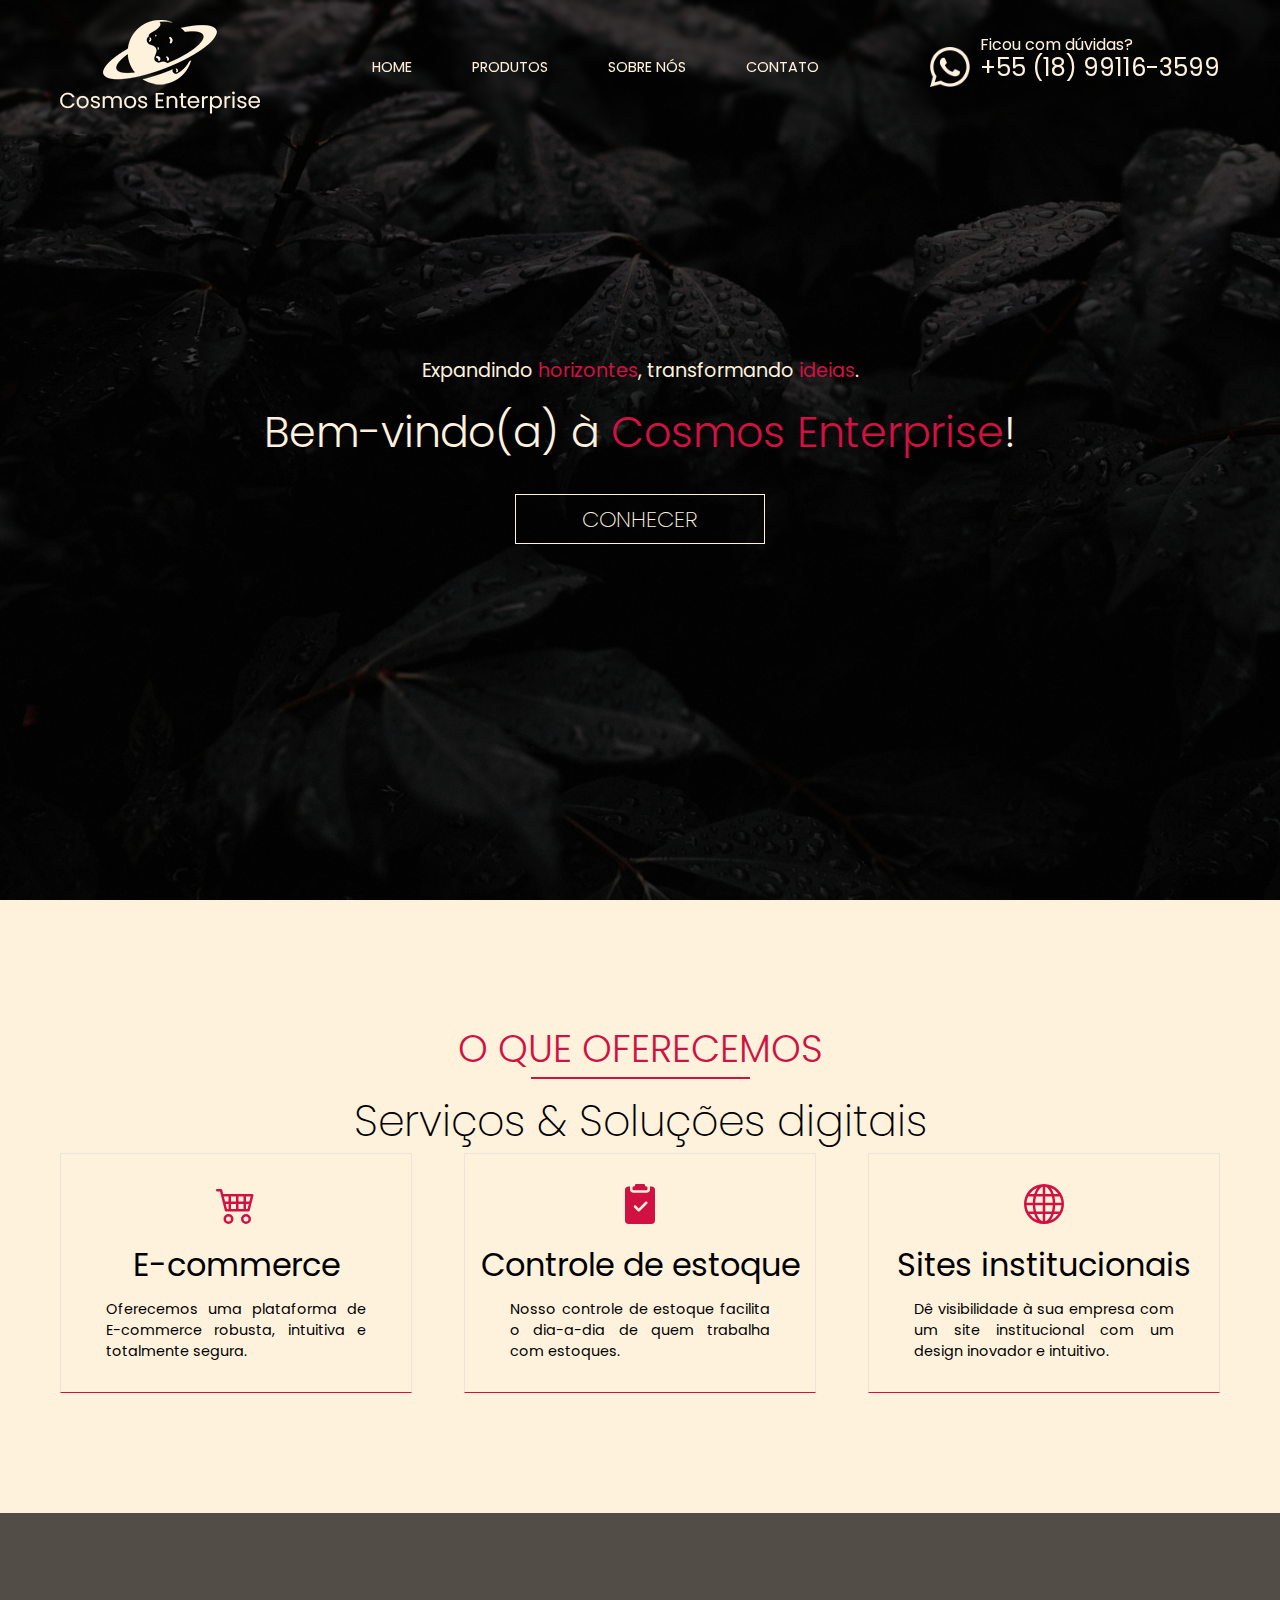
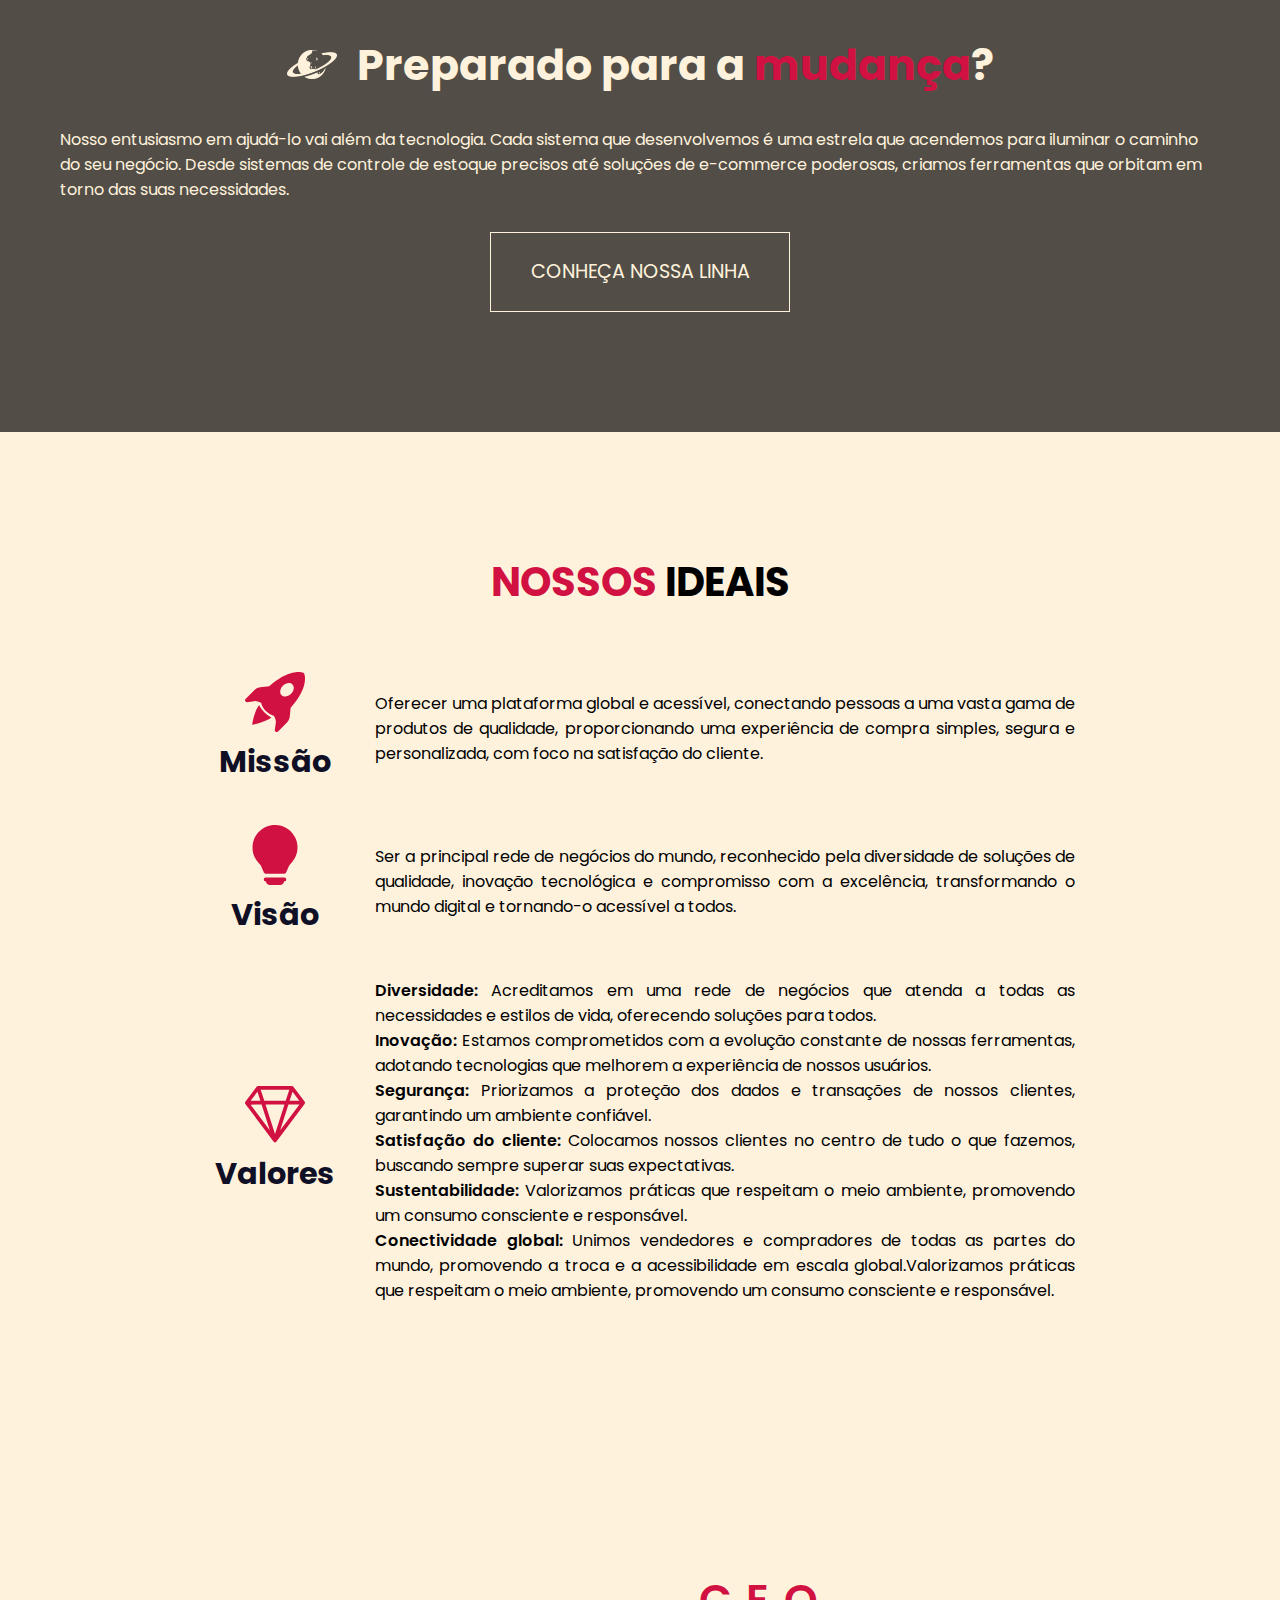
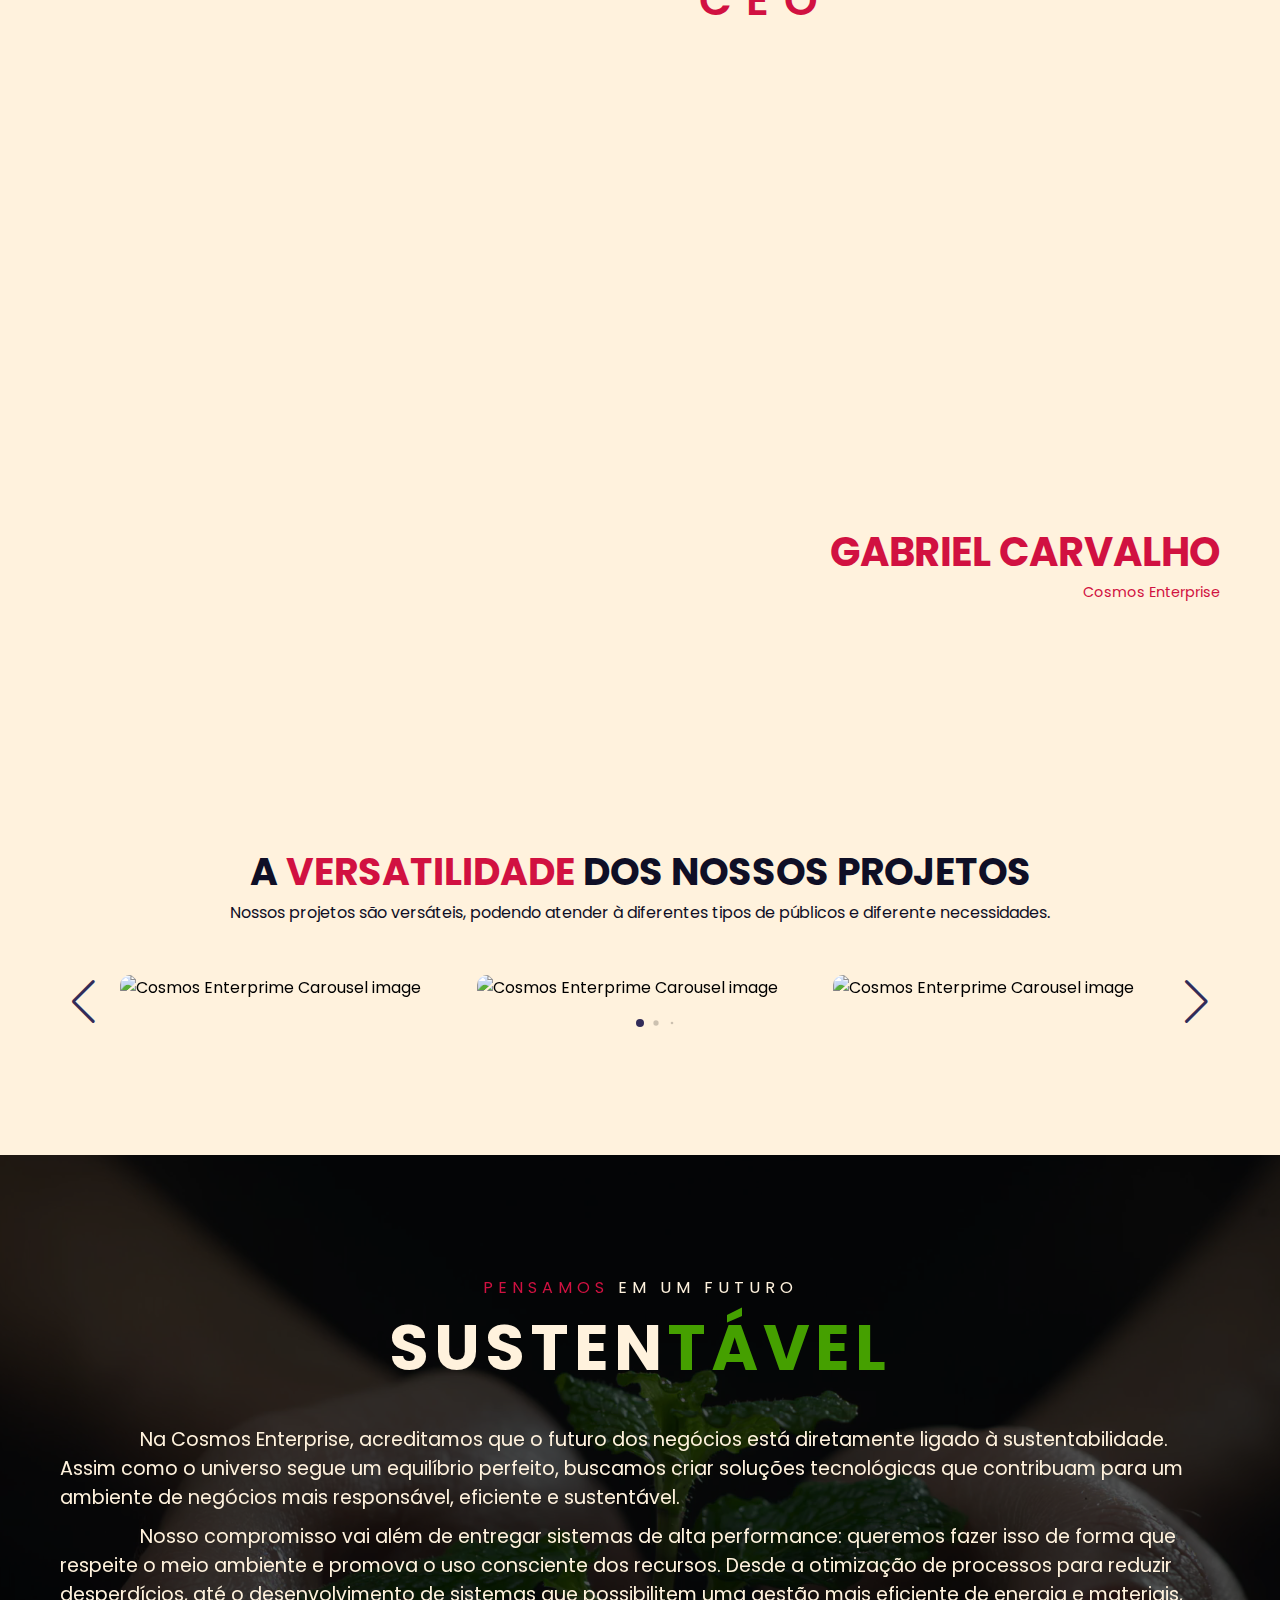
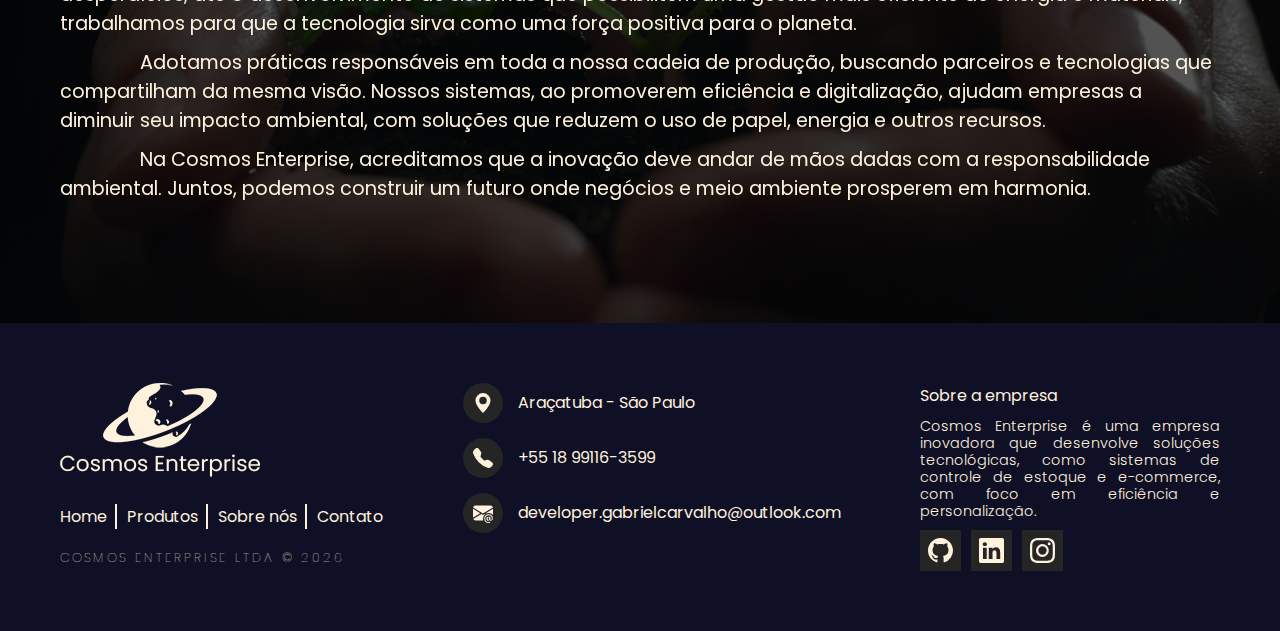
==== commit 2d51494e: "chore: changing footer social icon structure" ====
--- a/index.html
+++ b/index.html
@@ -462,27 +462,21 @@
                     <p>Cosmos Enterprise é uma empresa inovadora que desenvolve soluções tecnológicas, como sistemas de controle de estoque e e-commerce, com foco em eficiência e personalização.</p>
                 </div>
                 <div class="footer_social">
-                    <div class="footer_social-item">
-                        <a class="social_item" href="https://github.com/gabriel-cheng">
-                            <svg xmlns="http://www.w3.org/2000/svg" width="25" height="25" fill="currentColor" class="bi bi-github" viewBox="0 0 16 16">
-                                <path d="M8 0C3.58 0 0 3.58 0 8c0 3.54 2.29 6.53 5.47 7.59.4.07.55-.17.55-.38 0-.19-.01-.82-.01-1.49-2.01.37-2.53-.49-2.69-.94-.09-.23-.48-.94-.82-1.13-.28-.15-.68-.52-.01-.53.63-.01 1.08.58 1.23.82.72 1.21 1.87.87 2.33.66.07-.52.28-.87.51-1.07-1.78-.2-3.64-.89-3.64-3.95 0-.87.31-1.59.82-2.15-.08-.2-.36-1.02.08-2.12 0 0 .67-.21 2.2.82.64-.18 1.32-.27 2-.27s1.36.09 2 .27c1.53-1.04 2.2-.82 2.2-.82.44 1.1.16 1.92.08 2.12.51.56.82 1.27.82 2.15 0 3.07-1.87 3.75-3.65 3.95.29.25.54.73.54 1.48 0 1.07-.01 1.93-.01 2.2 0 .21.15.46.55.38A8.01 8.01 0 0 0 16 8c0-4.42-3.58-8-8-8"/>
-                            </svg>
-                        </a>
-                    </div>
-                    <div class="footer_social-item">
-                        <a class="social_item" href="https://github.com/gabriel-cheng">
-                            <svg xmlns="http://www.w3.org/2000/svg" width="25" height="25" fill="currentColor" class="bi bi-linkedin" viewBox="0 0 16 16">
-                                <path d="M0 1.146C0 .513.526 0 1.175 0h13.65C15.474 0 16 .513 16 1.146v13.708c0 .633-.526 1.146-1.175 1.146H1.175C.526 16 0 15.487 0 14.854zm4.943 12.248V6.169H2.542v7.225zm-1.2-8.212c.837 0 1.358-.554 1.358-1.248-.015-.709-.52-1.248-1.342-1.248S2.4 3.226 2.4 3.934c0 .694.521 1.248 1.327 1.248zm4.908 8.212V9.359c0-.216.016-.432.08-.586.173-.431.568-.878 1.232-.878.869 0 1.216.662 1.216 1.634v3.865h2.401V9.25c0-2.22-1.184-3.252-2.764-3.252-1.274 0-1.845.7-2.165 1.193v.025h-.016l.016-.025V6.169h-2.4c.03.678 0 7.225 0 7.225z"/>
-                            </svg>
-                        </a>
-                    </div>
-                    <div class="footer_social-item">
-                        <a class="social_item" href="https://www.instagram.com/gabriel_chengz/">
-                            <svg xmlns="http://www.w3.org/2000/svg" width="25" height="25" fill="currentColor" class="bi bi-instagram" viewBox="0 0 16 16">
-                                <path d="M8 0C5.829 0 5.556.01 4.703.048 3.85.088 3.269.222 2.76.42a3.9 3.9 0 0 0-1.417.923A3.9 3.9 0 0 0 .42 2.76C.222 3.268.087 3.85.048 4.7.01 5.555 0 5.827 0 8.001c0 2.172.01 2.444.048 3.297.04.852.174 1.433.372 1.942.205.526.478.972.923 1.417.444.445.89.719 1.416.923.51.198 1.09.333 1.942.372C5.555 15.99 5.827 16 8 16s2.444-.01 3.298-.048c.851-.04 1.434-.174 1.943-.372a3.9 3.9 0 0 0 1.416-.923c.445-.445.718-.891.923-1.417.197-.509.332-1.09.372-1.942C15.99 10.445 16 10.173 16 8s-.01-2.445-.048-3.299c-.04-.851-.175-1.433-.372-1.941a3.9 3.9 0 0 0-.923-1.417A3.9 3.9 0 0 0 13.24.42c-.51-.198-1.092-.333-1.943-.372C10.443.01 10.172 0 7.998 0zm-.717 1.442h.718c2.136 0 2.389.007 3.232.046.78.035 1.204.166 1.486.275.373.145.64.319.92.599s.453.546.598.92c.11.281.24.705.275 1.485.039.843.047 1.096.047 3.231s-.008 2.389-.047 3.232c-.035.78-.166 1.203-.275 1.485a2.5 2.5 0 0 1-.599.919c-.28.28-.546.453-.92.598-.28.11-.704.24-1.485.276-.843.038-1.096.047-3.232.047s-2.39-.009-3.233-.047c-.78-.036-1.203-.166-1.485-.276a2.5 2.5 0 0 1-.92-.598 2.5 2.5 0 0 1-.6-.92c-.109-.281-.24-.705-.275-1.485-.038-.843-.046-1.096-.046-3.233s.008-2.388.046-3.231c.036-.78.166-1.204.276-1.486.145-.373.319-.64.599-.92s.546-.453.92-.598c.282-.11.705-.24 1.485-.276.738-.034 1.024-.044 2.515-.045zm4.988 1.328a.96.96 0 1 0 0 1.92.96.96 0 0 0 0-1.92m-4.27 1.122a4.109 4.109 0 1 0 0 8.217 4.109 4.109 0 0 0 0-8.217m0 1.441a2.667 2.667 0 1 1 0 5.334 2.667 2.667 0 0 1 0-5.334"/>
-                            </svg>
-                        </a>
-                    </div>
+                    <a class="footer_social-item" href="https://github.com/gabriel-cheng" target="_blank">
+                        <svg xmlns="http://www.w3.org/2000/svg" width="25" height="25" fill="currentColor" class="bi bi-github" viewBox="0 0 16 16">
+                            <path d="M8 0C3.58 0 0 3.58 0 8c0 3.54 2.29 6.53 5.47 7.59.4.07.55-.17.55-.38 0-.19-.01-.82-.01-1.49-2.01.37-2.53-.49-2.69-.94-.09-.23-.48-.94-.82-1.13-.28-.15-.68-.52-.01-.53.63-.01 1.08.58 1.23.82.72 1.21 1.87.87 2.33.66.07-.52.28-.87.51-1.07-1.78-.2-3.64-.89-3.64-3.95 0-.87.31-1.59.82-2.15-.08-.2-.36-1.02.08-2.12 0 0 .67-.21 2.2.82.64-.18 1.32-.27 2-.27s1.36.09 2 .27c1.53-1.04 2.2-.82 2.2-.82.44 1.1.16 1.92.08 2.12.51.56.82 1.27.82 2.15 0 3.07-1.87 3.75-3.65 3.95.29.25.54.73.54 1.48 0 1.07-.01 1.93-.01 2.2 0 .21.15.46.55.38A8.01 8.01 0 0 0 16 8c0-4.42-3.58-8-8-8"/>
+                        </svg>
+                    </a>
+                    <a class="footer_social-item" href="https://www.linkedin.com/in/gabriel-henrique-ita/" target="_blank">
+                        <svg xmlns="http://www.w3.org/2000/svg" width="25" height="25" fill="currentColor" class="bi bi-linkedin" viewBox="0 0 16 16">
+                            <path d="M0 1.146C0 .513.526 0 1.175 0h13.65C15.474 0 16 .513 16 1.146v13.708c0 .633-.526 1.146-1.175 1.146H1.175C.526 16 0 15.487 0 14.854zm4.943 12.248V6.169H2.542v7.225zm-1.2-8.212c.837 0 1.358-.554 1.358-1.248-.015-.709-.52-1.248-1.342-1.248S2.4 3.226 2.4 3.934c0 .694.521 1.248 1.327 1.248zm4.908 8.212V9.359c0-.216.016-.432.08-.586.173-.431.568-.878 1.232-.878.869 0 1.216.662 1.216 1.634v3.865h2.401V9.25c0-2.22-1.184-3.252-2.764-3.252-1.274 0-1.845.7-2.165 1.193v.025h-.016l.016-.025V6.169h-2.4c.03.678 0 7.225 0 7.225z"/>
+                        </svg>
+                    </a>
+                    <a class="footer_social-item" href="https://www.instagram.com/gabriel_chengz/" target="_blank">
+                        <svg xmlns="http://www.w3.org/2000/svg" width="25" height="25" fill="currentColor" class="bi bi-instagram" viewBox="0 0 16 16">
+                            <path d="M8 0C5.829 0 5.556.01 4.703.048 3.85.088 3.269.222 2.76.42a3.9 3.9 0 0 0-1.417.923A3.9 3.9 0 0 0 .42 2.76C.222 3.268.087 3.85.048 4.7.01 5.555 0 5.827 0 8.001c0 2.172.01 2.444.048 3.297.04.852.174 1.433.372 1.942.205.526.478.972.923 1.417.444.445.89.719 1.416.923.51.198 1.09.333 1.942.372C5.555 15.99 5.827 16 8 16s2.444-.01 3.298-.048c.851-.04 1.434-.174 1.943-.372a3.9 3.9 0 0 0 1.416-.923c.445-.445.718-.891.923-1.417.197-.509.332-1.09.372-1.942C15.99 10.445 16 10.173 16 8s-.01-2.445-.048-3.299c-.04-.851-.175-1.433-.372-1.941a3.9 3.9 0 0 0-.923-1.417A3.9 3.9 0 0 0 13.24.42c-.51-.198-1.092-.333-1.943-.372C10.443.01 10.172 0 7.998 0zm-.717 1.442h.718c2.136 0 2.389.007 3.232.046.78.035 1.204.166 1.486.275.373.145.64.319.92.599s.453.546.598.92c.11.281.24.705.275 1.485.039.843.047 1.096.047 3.231s-.008 2.389-.047 3.232c-.035.78-.166 1.203-.275 1.485a2.5 2.5 0 0 1-.599.919c-.28.28-.546.453-.92.598-.28.11-.704.24-1.485.276-.843.038-1.096.047-3.232.047s-2.39-.009-3.233-.047c-.78-.036-1.203-.166-1.485-.276a2.5 2.5 0 0 1-.92-.598 2.5 2.5 0 0 1-.6-.92c-.109-.281-.24-.705-.275-1.485-.038-.843-.046-1.096-.046-3.233s.008-2.388.046-3.231c.036-.78.166-1.204.276-1.486.145-.373.319-.64.599-.92s.546-.453.92-.598c.282-.11.705-.24 1.485-.276.738-.034 1.024-.044 2.515-.045zm4.988 1.328a.96.96 0 1 0 0 1.92.96.96 0 0 0 0-1.92m-4.27 1.122a4.109 4.109 0 1 0 0 8.217 4.109 4.109 0 0 0 0-8.217m0 1.441a2.667 2.667 0 1 1 0 5.334 2.667 2.667 0 0 1 0-5.334"/>
+                        </svg>
+                    </a>
                 </div>
             </div>
         </div>
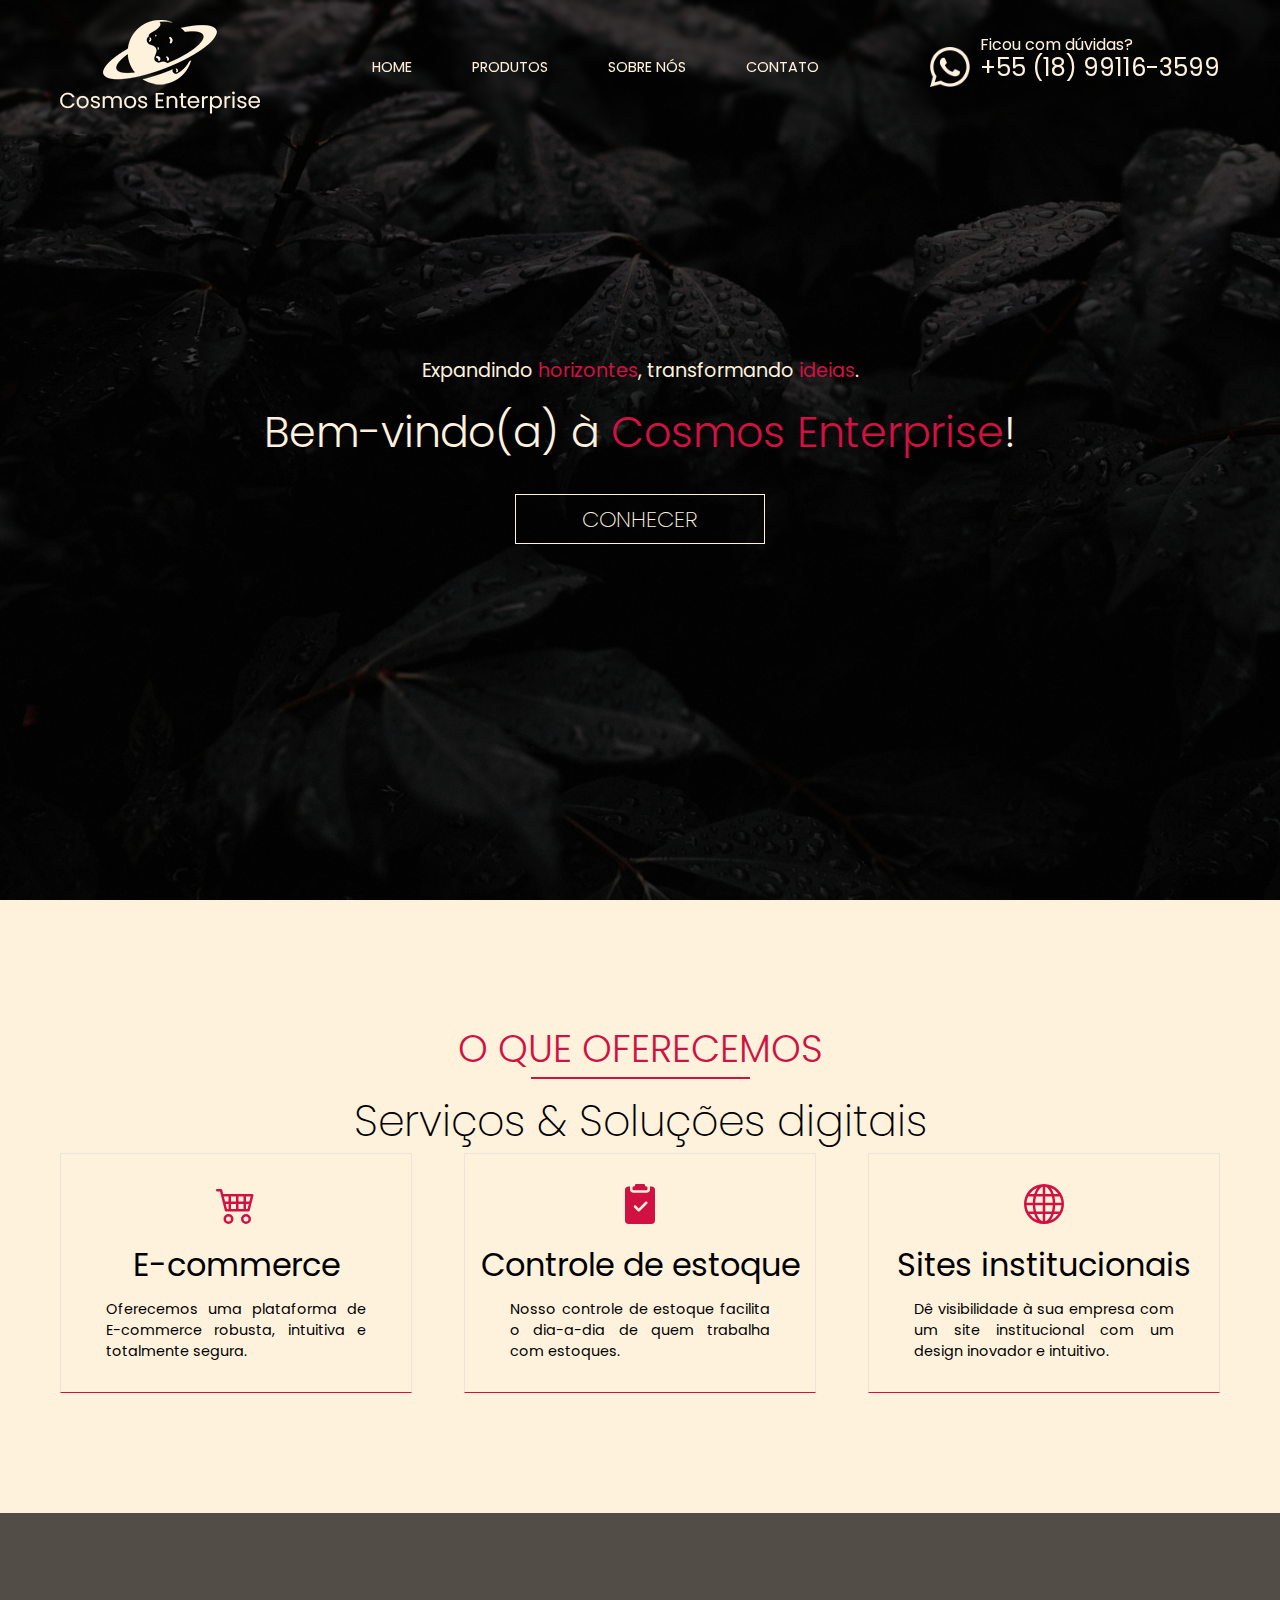
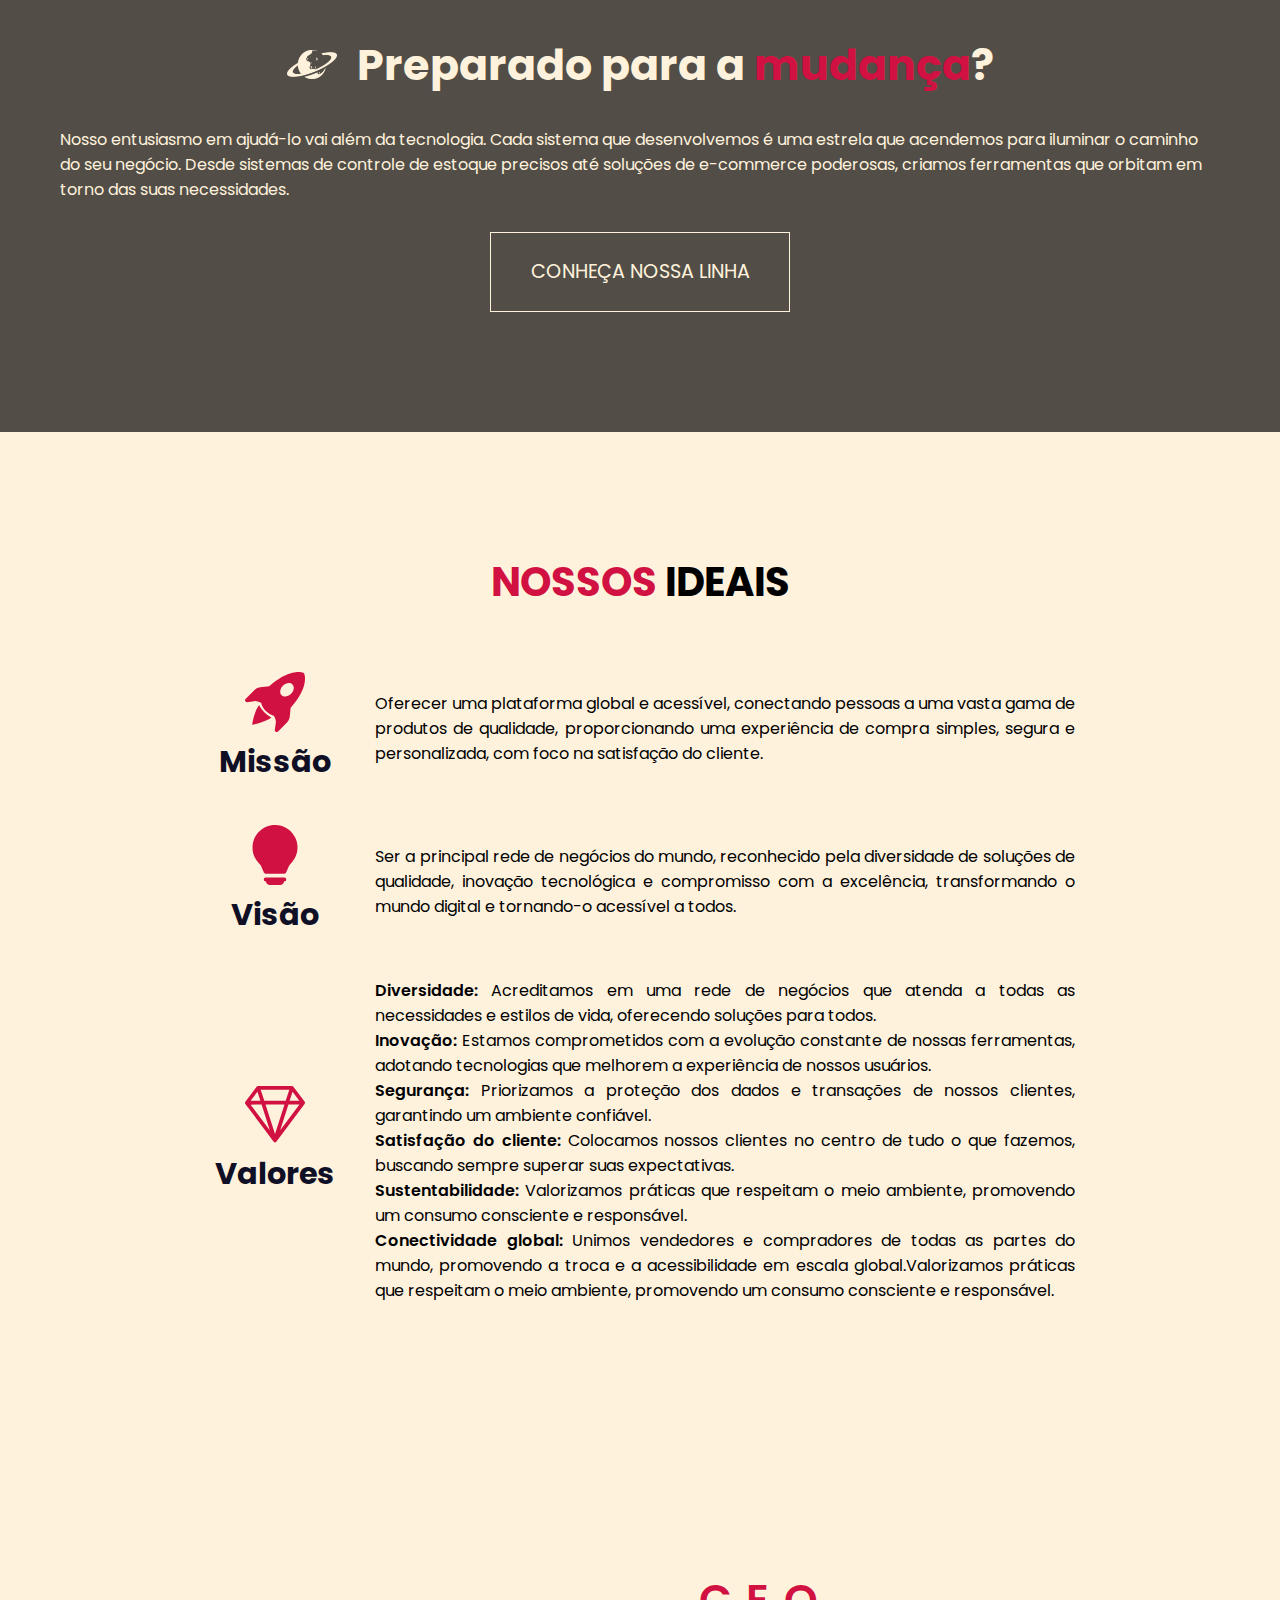
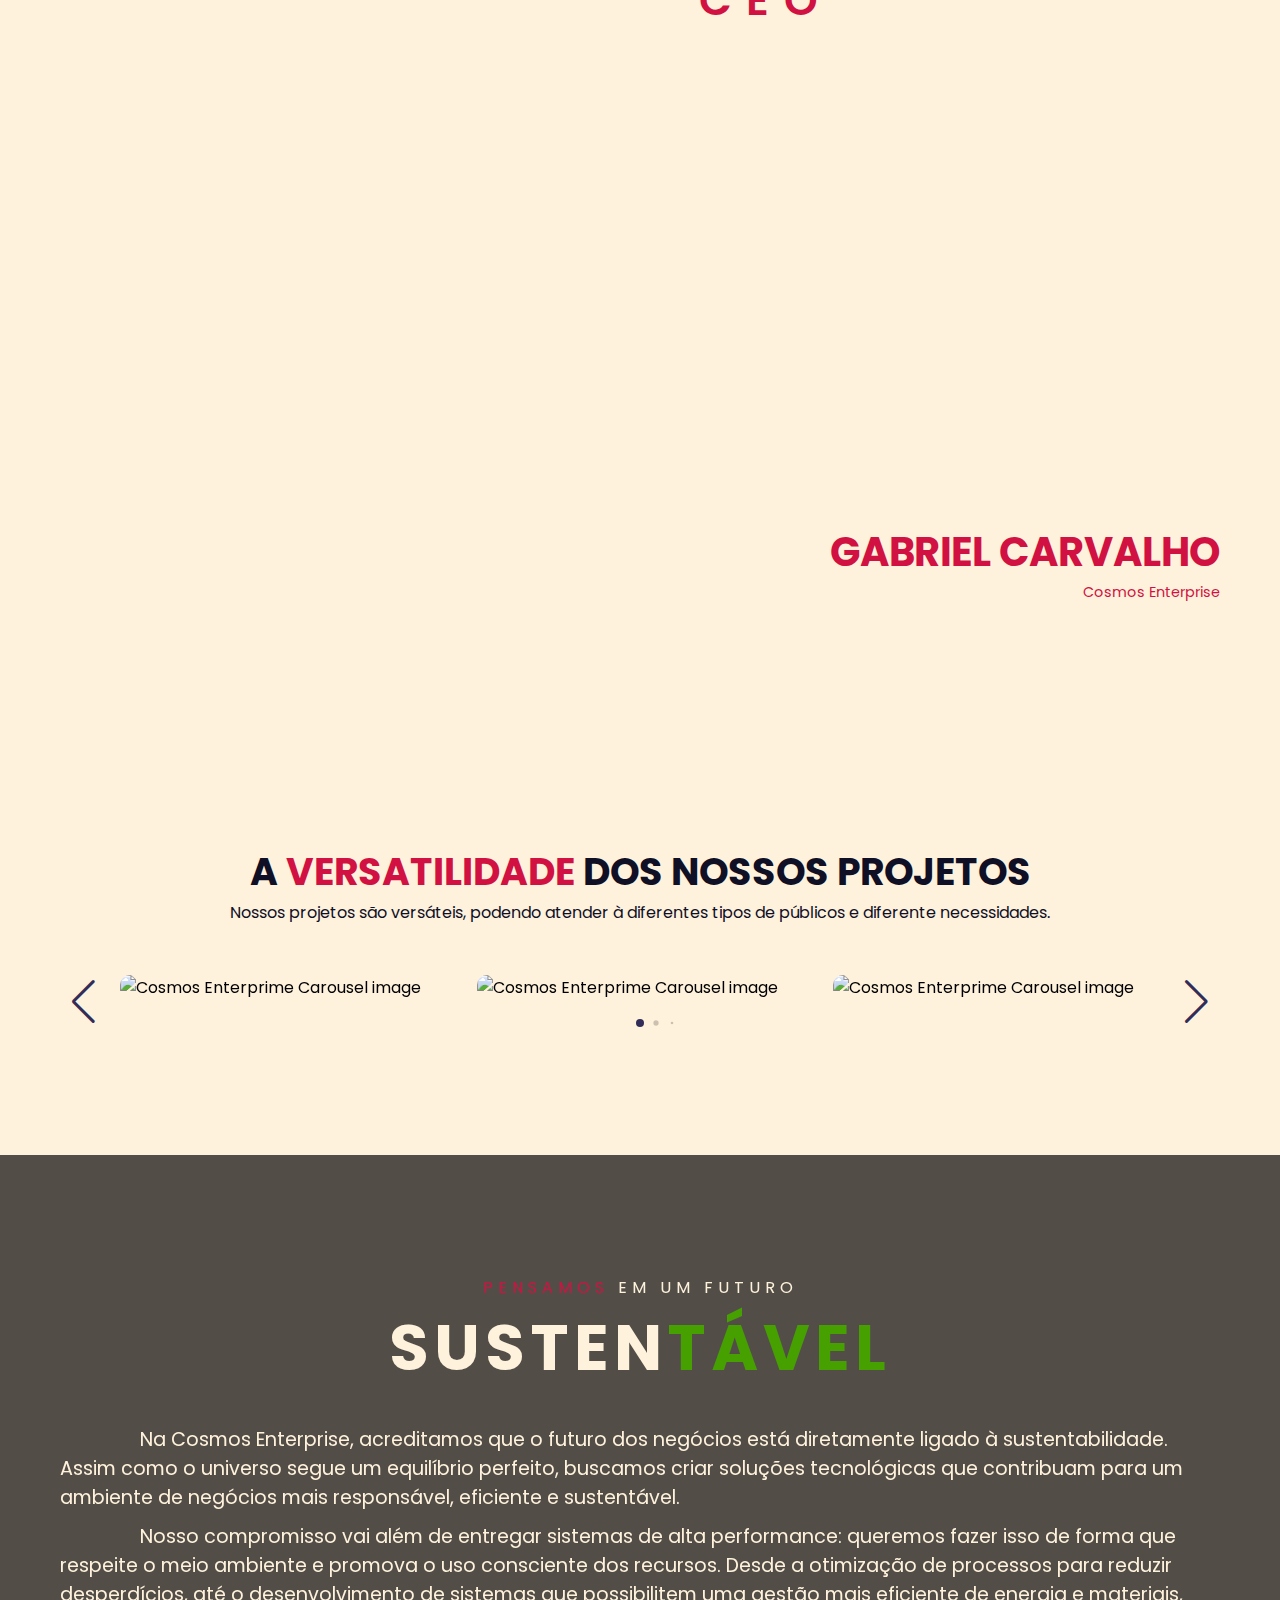
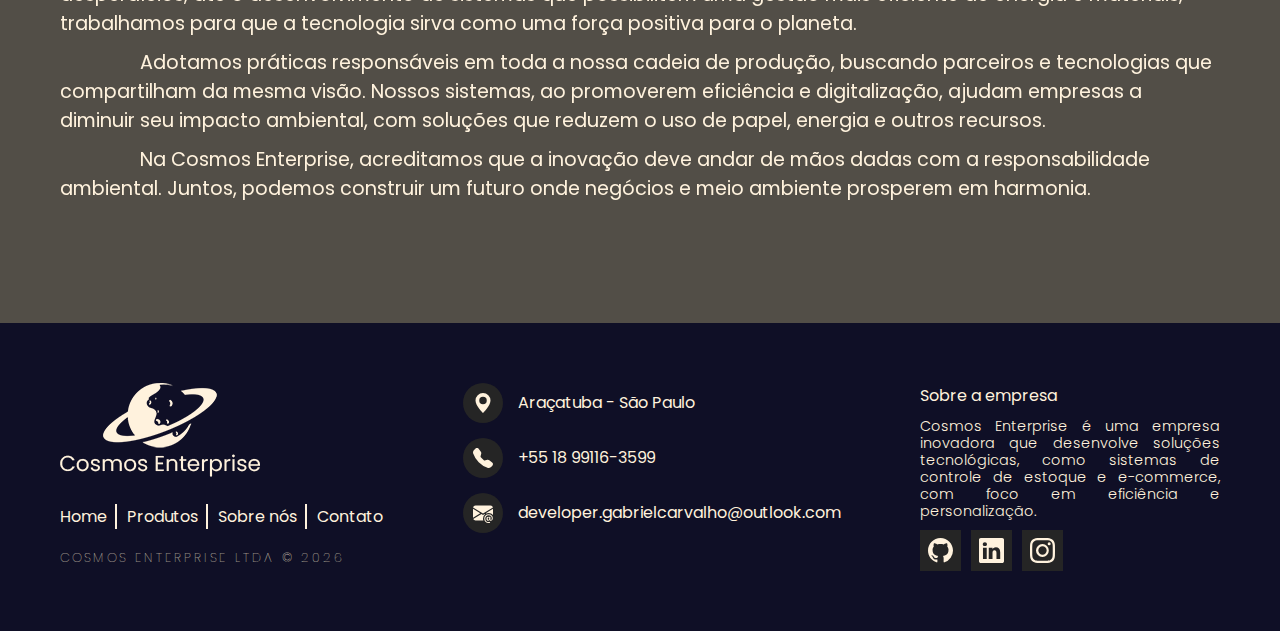
==== commit b6b83e75: "ending site" ====
--- a/index.html
+++ b/index.html
@@ -34,16 +34,16 @@
                         <a href="/"><img src="./assets/images/logo/logotipo-200x94_white.png"
                                 alt="cosmos header icon"></a>
                     </li>
-                    <a href="#">
+                    <a href="/">
                         <li class="header_navigation-item">Home</li>
                     </a>
-                    <a href="#">
+                    <a href="/produtos.html">
                         <li class="header_navigation-item">Produtos</li>
                     </a>
-                    <a href="#">
+                    <a href="/sobre.html">
                         <li class="header_navigation-item">Sobre nós</li>
                     </a>
-                    <a href="#">
+                    <a href="/contato.html">
                         <li class="header_navigation-item">Contato</li>
                     </a>
                     <li class="header-mobile-social">
@@ -95,13 +95,13 @@
             <div class="main-subcontainer-pre_size content_container">
                 <div class="content_container-title">
                     <p>
-                        Expandindo <span class="title_span-style">horizontes</span>, transformando <span
-                            class="title_span-style">ideias</span>.
+                        Expandindo <span class="title_span-pink">horizontes</span>, transformando <span
+                            class="title_span-pink">ideias</span>.
                     </p>
-                    <h1>Bem-vindo(a) à <span class="title_span-style">Cosmos Enterprise</span>!</h1>
+                    <h1>Bem-vindo(a) à <span class="title_span-pink">Cosmos Enterprise</span>!</h1>
                 </div>
                 <div class="content_button-container">
-                    <a href="">
+                    <a href="/sobre.html">
                         <button class="generic_button-about">Conhecer</button>
                     </a>
                 </div>
@@ -181,7 +181,7 @@
             <div class="main-subcontainer-pre_size lets_change-subcontainer">
                 <div class="lets_change-title">
                     <img src="./assets/images/logo/planet-200x113_white.png" alt="">
-                    <h1>Preparado para a <span class="title_span-style">mudança</span>?</h1>
+                    <h1>Preparado para a <span class="title_span-pink">mudança</span>?</h1>
                 </div>
                 <div class="lets_change-description">
                     <p>
@@ -192,7 +192,7 @@
                     </p>
                 </div>
                 <div class="lets_change-button-container">
-                    <a href="">
+                    <a href="/produtos.html">
                         <button class="lets_change-button">Conheça nossa linha</button>
                     </a>
                 </div>
@@ -201,7 +201,7 @@
         <section class="main-container-pre_size ideals_main-container">
             <div class="main-subcontainer-pre_size ideals_main-subcontainer">
                 <div class="ideals_main-title">
-                    <h1><span class="title_span-style">Nossos</span> ideais</h1>
+                    <h1><span class="title_span-pink">Nossos</span> ideais</h1>
                 </div>
                 <div class="ideais_item-container">
                     <div class="ideals_item">
@@ -298,7 +298,7 @@
             <div class="main-subcontainer-pre_size our_ceo-subcontainer">
                 <div class="our_ceo-title">
                     <p>A Mente</p>
-                    <h1>Nosso <span class="title_span-style">CEO</span></h1>
+                    <h1>Nosso <span class="title_span-pink">CEO</span></h1>
                 </div>
                 <div class="our_ceo-description">
                     <ul class="our_ceo-description-items">
@@ -339,7 +339,7 @@
                 <div class="our_ceo-status">
                     <h1>Gabriel Carvalho</h1>
                     <p>
-                        CEO e Fundador da <span class="title_span-style">Cosmos Enterprise</span>
+                        CEO e Fundador da <span class="title_span-pink">Cosmos Enterprise</span>
                     </p>
                 </div>
             </div>
@@ -347,7 +347,7 @@
         <section class="main-container-pre_size versatility_main-container">
             <div class="main-subcontainer-pre_size versatility_main-subcontainer">
                 <div class="versatility_title">
-                    <h1>A <span class="title_span-style">versatilidade</span> dos nossos projetos</h1>
+                    <h1>A <span class="title_span-pink">versatilidade</span> dos nossos projetos</h1>
                 </div>
                 <div class="versatility_description">
                     <p>Nossos projetos são versáteis, podendo atender à diferentes tipos de públicos e diferente necessidades.</p>
@@ -376,7 +376,7 @@
             <div class="background-smooth"></div>
             <div class="main-subcontainer-pre_size lets_change-subcontainer">
                 <div class="lets_change-title sustain_adjust">
-                    <p><span class="title_span-style">Pensamos</span> em um futuro</p>
+                    <p><span class="title_span-pink">Pensamos</span> em um futuro</p>
                     <h1>Susten<span class="sustain_title-style">tável</span></h1>
                 </div>
                 <div class="lets_change-description sustain_description-adjust">
@@ -437,7 +437,7 @@
                         </svg>
                     </div>
                     <div class="info_text">
-                        <a href="https://wa.me/5518991163599">
+                        <a href="https://wa.me/5518991163599" target="_blank">
                             <p>+55 18 99116-3599</p>
                         </a>
                     </div>
--- a/assets/style/index.css
+++ b/assets/style/index.css
@@ -2,6 +2,9 @@
 @import url("./partials/header.css");
 @import url("./partials/footer.css");
 @import url("./home/home.css");
+@import url("./sobre/sobre.css");
+@import url("./contato/contato.css");
+@import url("./produtos/produtos.css");
 
 :root {
     --cosmos-base: #322c59;
@@ -9,10 +12,11 @@
     --cosmos-blue: #4b7dbf;
     --cosmos-salmon: #f26052;
     --cosmos-pink: #d98989;
-    --cosmos-hard-pink: rgb(209, 17, 65);
+    --cosmos-hard-pink: #d11141;
     --cosmos-cream: #fff2dd;
     --cosmos-gray: #252525;
     --cosmos-hover-1: #ffffff2f;
+    --cosmos-green: #45a000;
 }
 
 * {
@@ -70,9 +74,31 @@
     left: 0;
 }
 
+.internal_background-adjust,
+.internal_background-adjust > .background-smooth {
+    height: 75vh !important;
+}
+
+.internal_background-adjust
+.background-smooth {
+    background-color: rgb(0 0 0 / 80%);
+}
+
+.title_span-pink {
+    color: var(--cosmos-hard-pink);
+}
+
+.title_span-green {
+    color: var(--cosmos-green);
+}
+
+.title_span-salmon {
+    color: var(--cosmos-salmon);
+}
+
 @media screen and (max-width: 600px) {
     .main-subcontainer-pre_size {
         padding-top: 60px;
         padding-bottom: 60px;
     }
-}+}
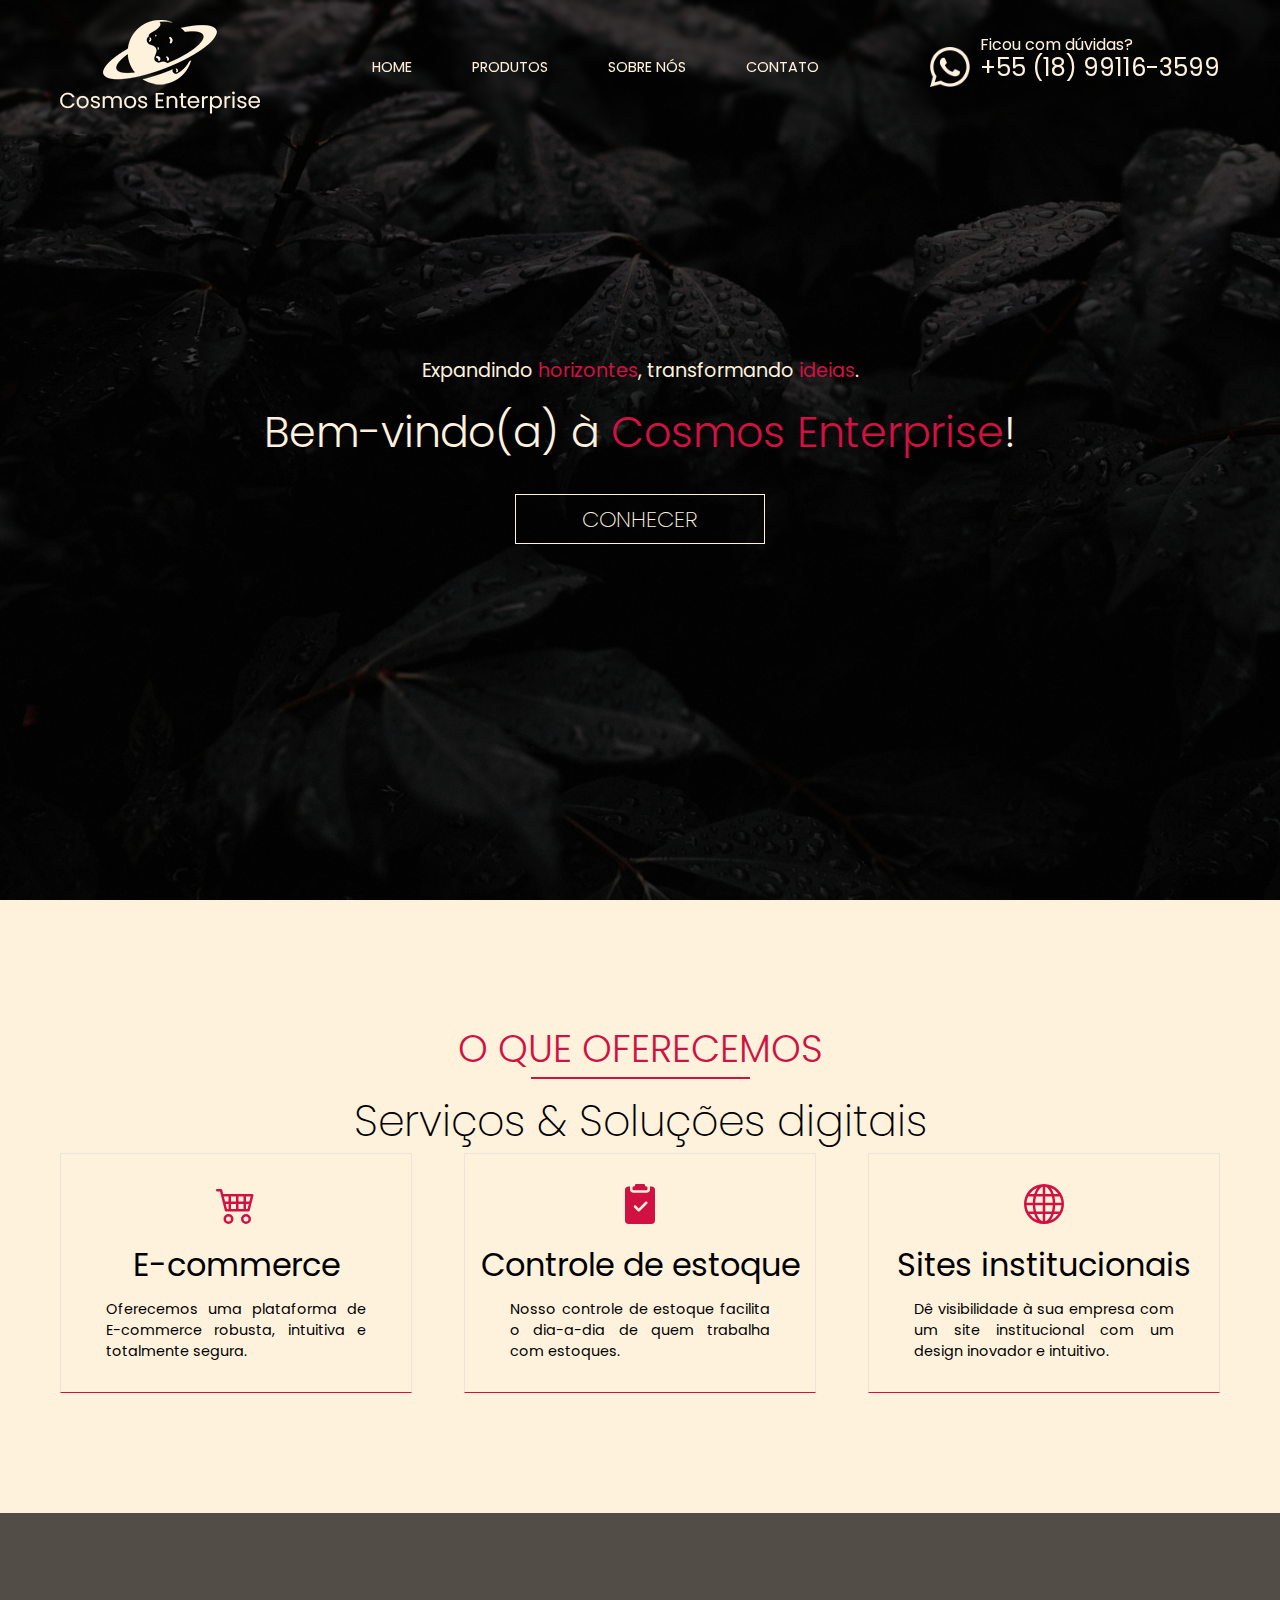
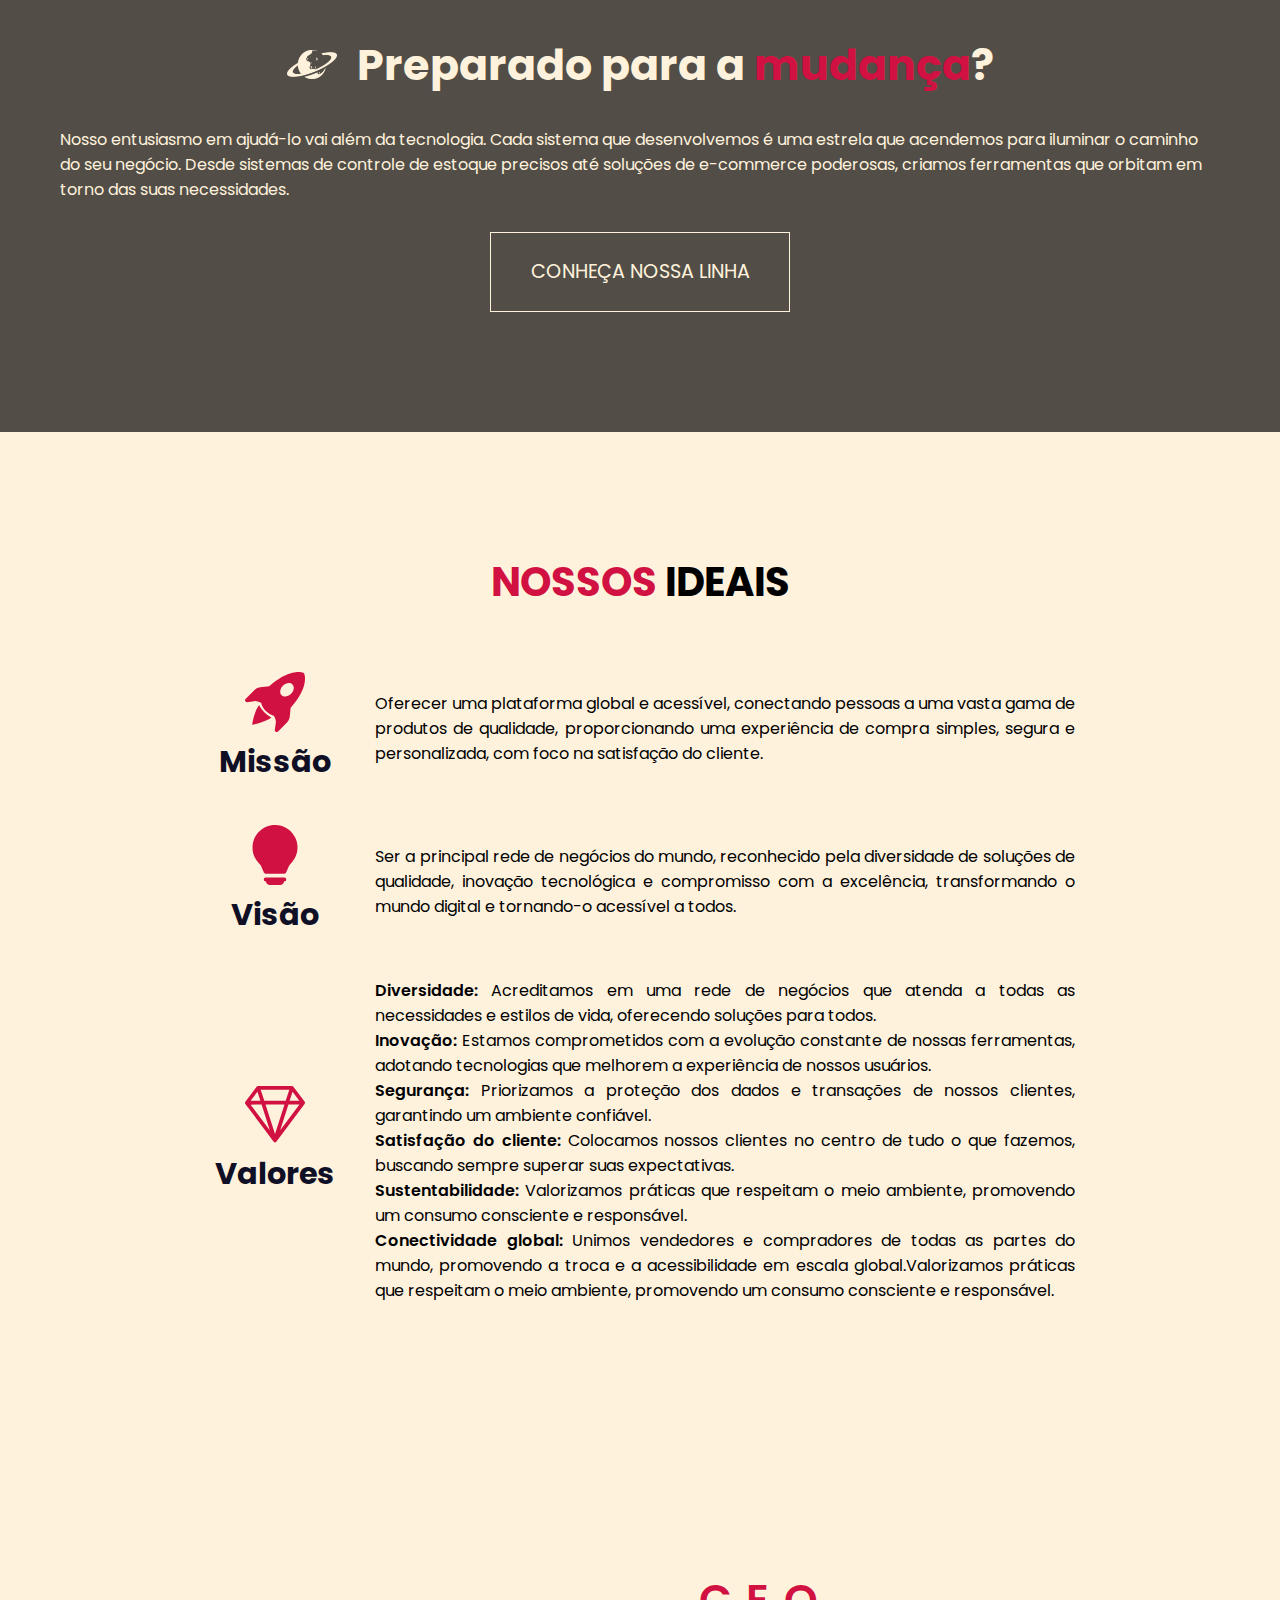
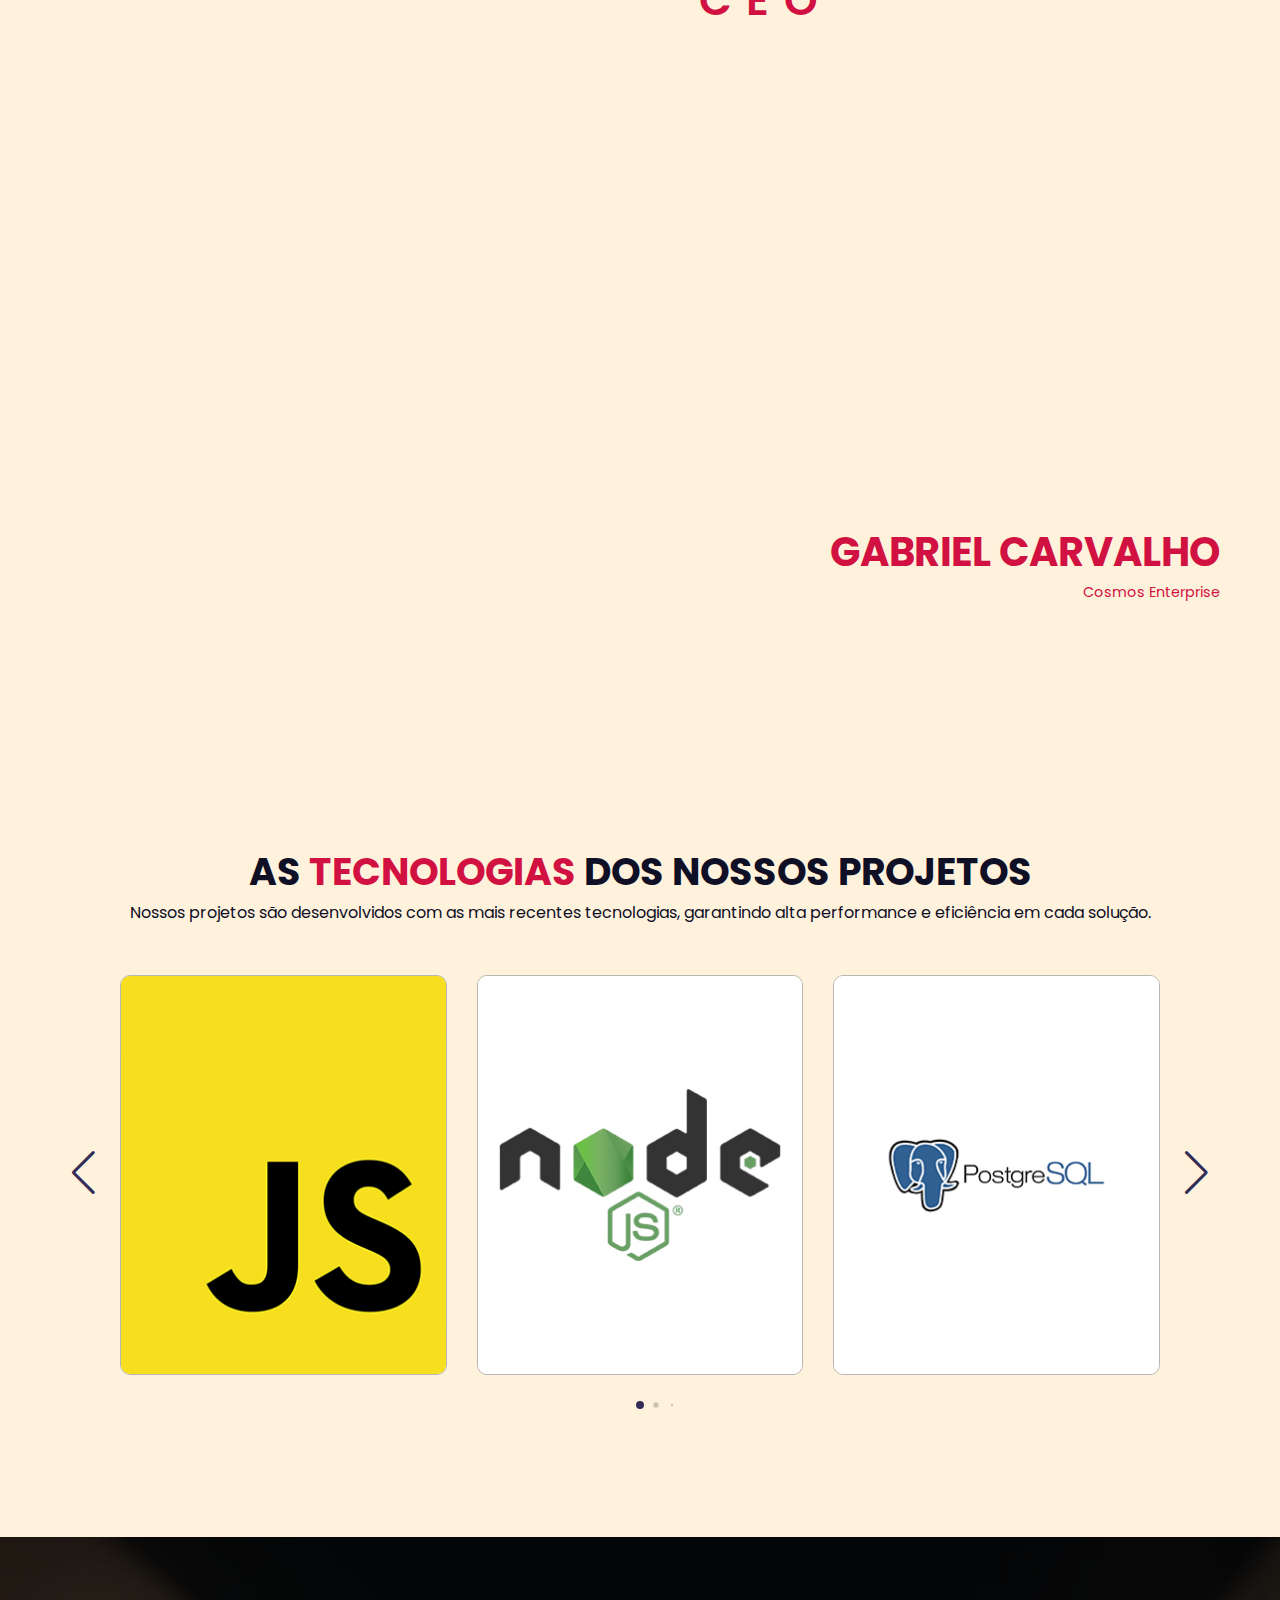
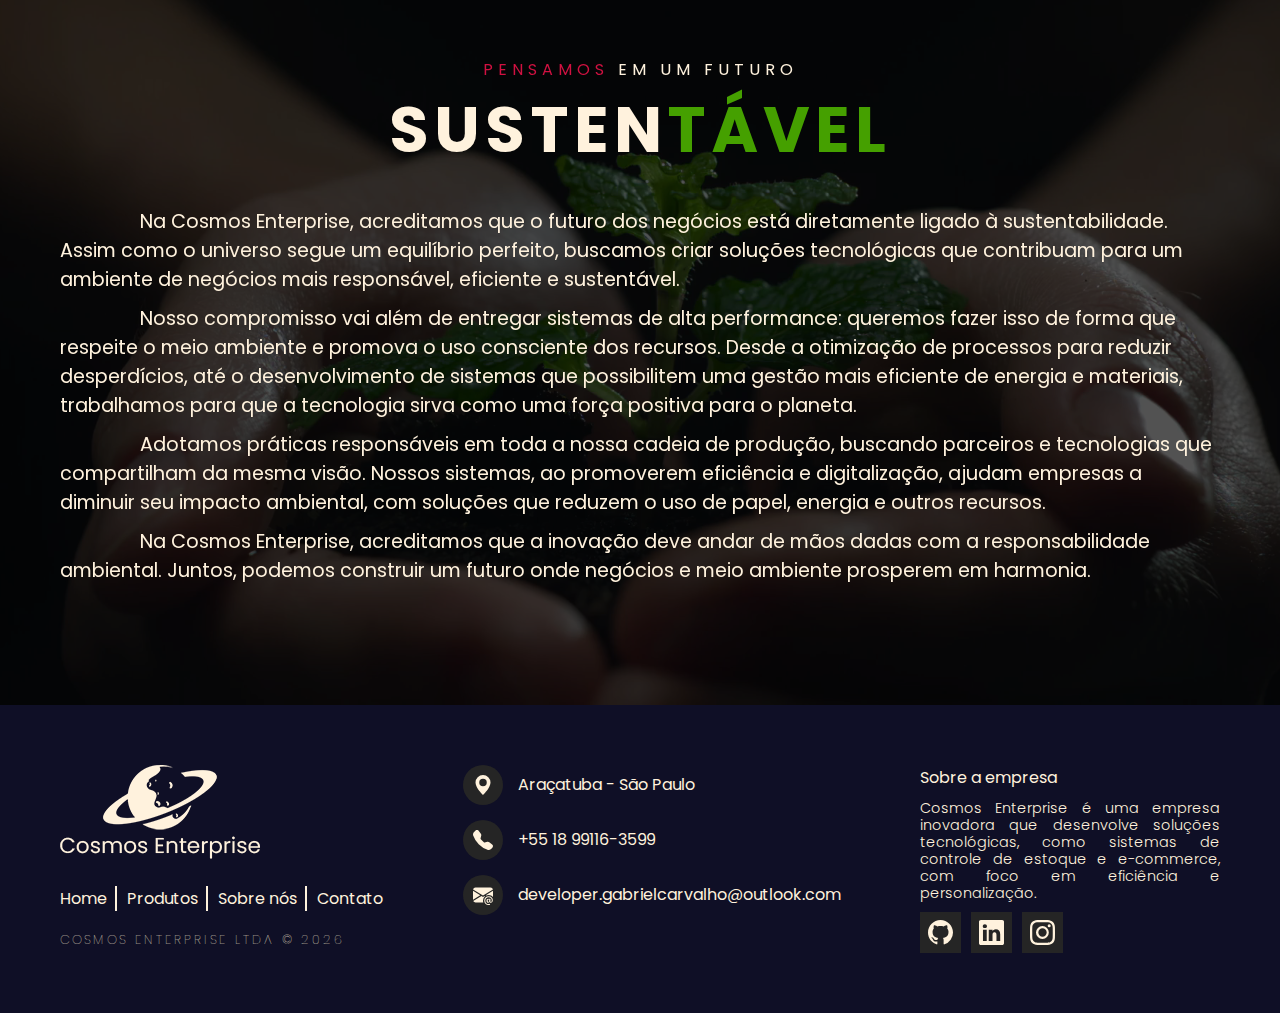
==== commit b04a9265: "chore: changing home carousel" ====
--- a/index.html
+++ b/index.html
@@ -347,20 +347,19 @@
         <section class="main-container-pre_size versatility_main-container">
             <div class="main-subcontainer-pre_size versatility_main-subcontainer">
                 <div class="versatility_title">
-                    <h1>A <span class="title_span-pink">versatilidade</span> dos nossos projetos</h1>
+                    <h1>As <span class="title_span-pink">tecnologias</span> dos nossos projetos</h1>
                 </div>
                 <div class="versatility_description">
-                    <p>Nossos projetos são versáteis, podendo atender à diferentes tipos de públicos e diferente necessidades.</p>
+                    <p>Nossos projetos são desenvolvidos com as mais recentes tecnologias, garantindo alta performance e eficiência em cada solução.</p>
                 </div>
                 <div class="versatility_carousel-container swiper">
                     <div class="versatility_carousel-subcontainer">
                         <ul class="versatility_carousel swiper-wrapper">
-                            <li class="versatility_carousel-item swiper-slide"><img src="https://picsum.photos/326/400" alt="Cosmos Enterprime Carousel image"></li>
-                            <li class="versatility_carousel-item swiper-slide"><img src="https://picsum.photos/326/400" alt="Cosmos Enterprime Carousel image"></li>
-                            <li class="versatility_carousel-item swiper-slide"><img src="https://picsum.photos/326/400" alt="Cosmos Enterprime Carousel image"></li>
-                            <li class="versatility_carousel-item swiper-slide"><img src="https://picsum.photos/326/400" alt="Cosmos Enterprime Carousel image"></li>
-                            <li class="versatility_carousel-item swiper-slide"><img src="https://picsum.photos/326/400" alt="Cosmos Enterprime Carousel image"></li>
-                            <li class="versatility_carousel-item swiper-slide"><img src="https://picsum.photos/326/400" alt="Cosmos Enterprime Carousel image"></li>
+                            <li class="versatility_carousel-item swiper-slide"><img src="./assets/images/carousel/javascript.jpg" alt="Cosmos Enterprime Carousel image"></li>
+                            <li class="versatility_carousel-item swiper-slide"><img src="./assets/images/carousel/node.jpg" alt="Cosmos Enterprime Carousel image"></li>
+                            <li class="versatility_carousel-item swiper-slide"><img src="./assets/images/carousel/postgresql.jpg" alt="Cosmos Enterprime Carousel image"></li>
+                            <li class="versatility_carousel-item swiper-slide"><img src="./assets/images/carousel/java.jpg" alt="Cosmos Enterprime Carousel image"></li>
+                            <li class="versatility_carousel-item swiper-slide"><img src="./assets/images/carousel/python.jpg" alt="Cosmos Enterprime Carousel image"></li>
                         </ul>
                         <div class="swiper-pagination"></div>
                         <div class="swiper-button-prev"></div>
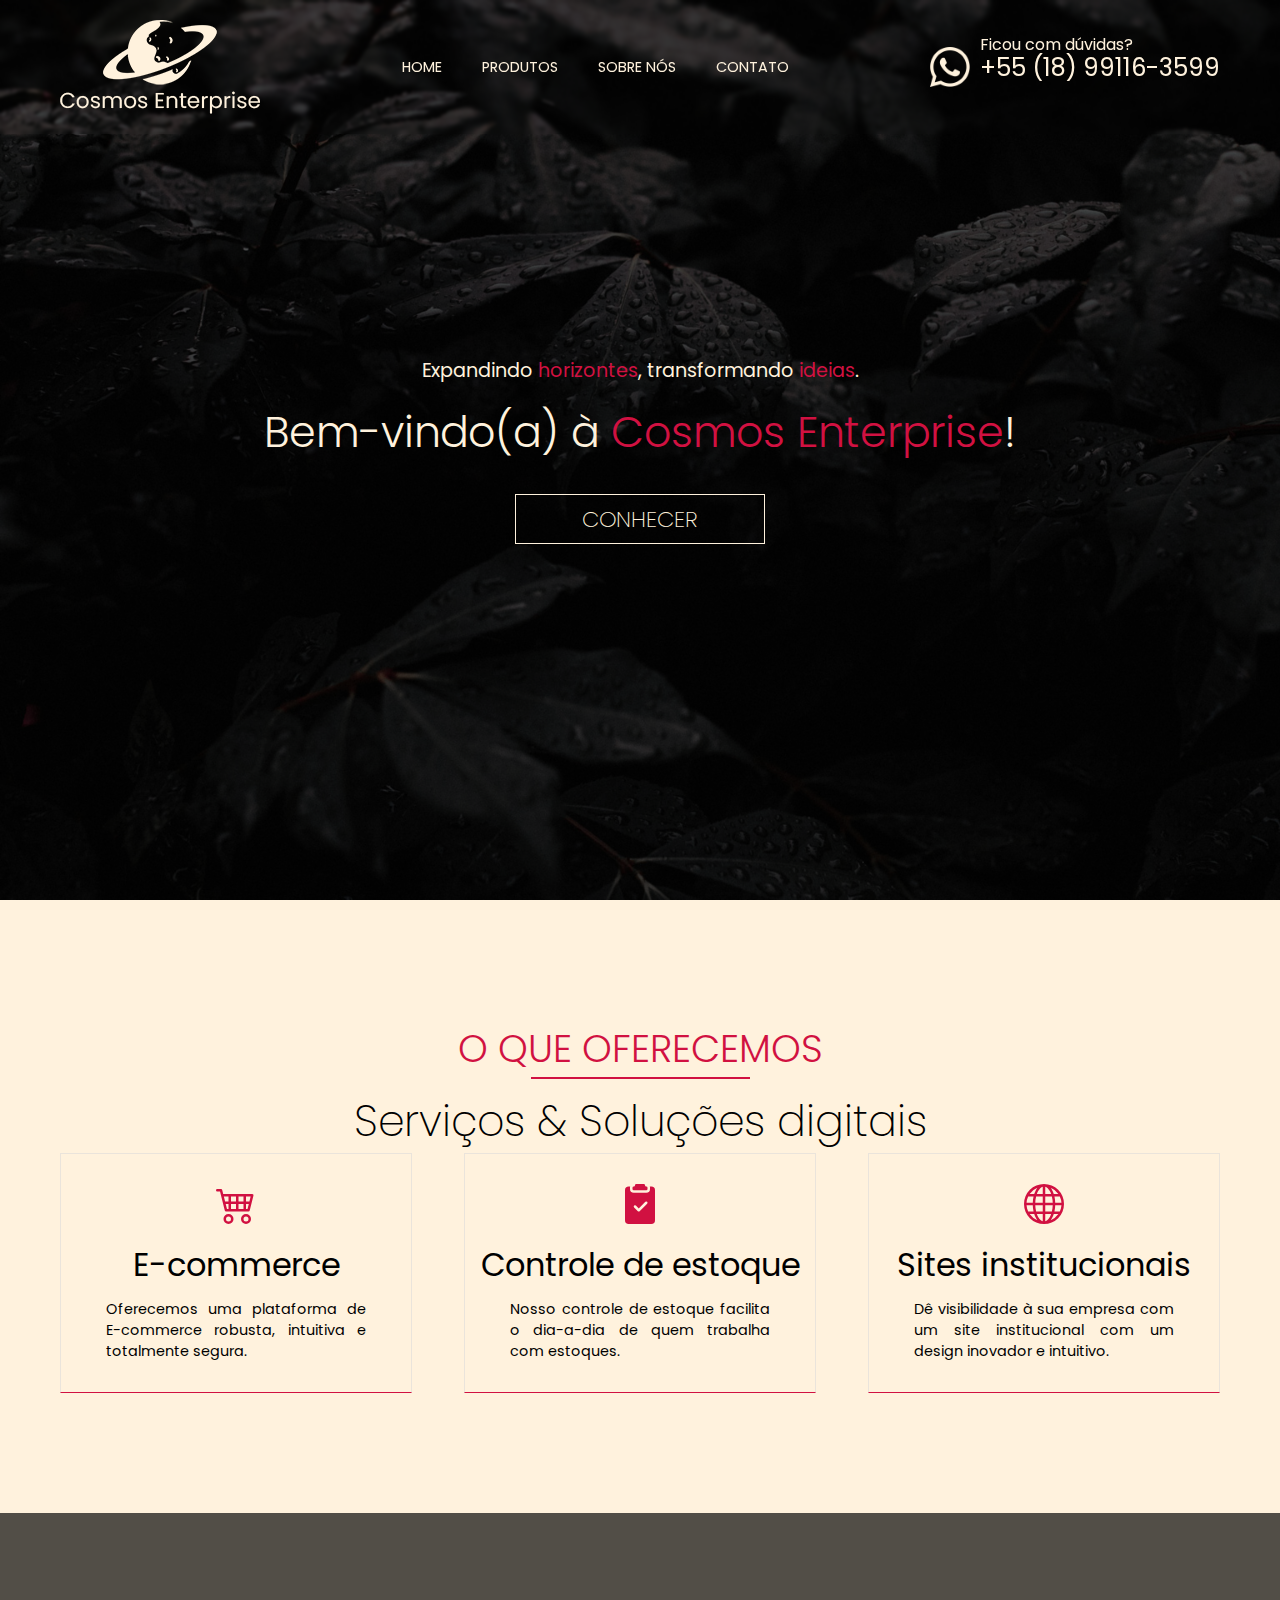
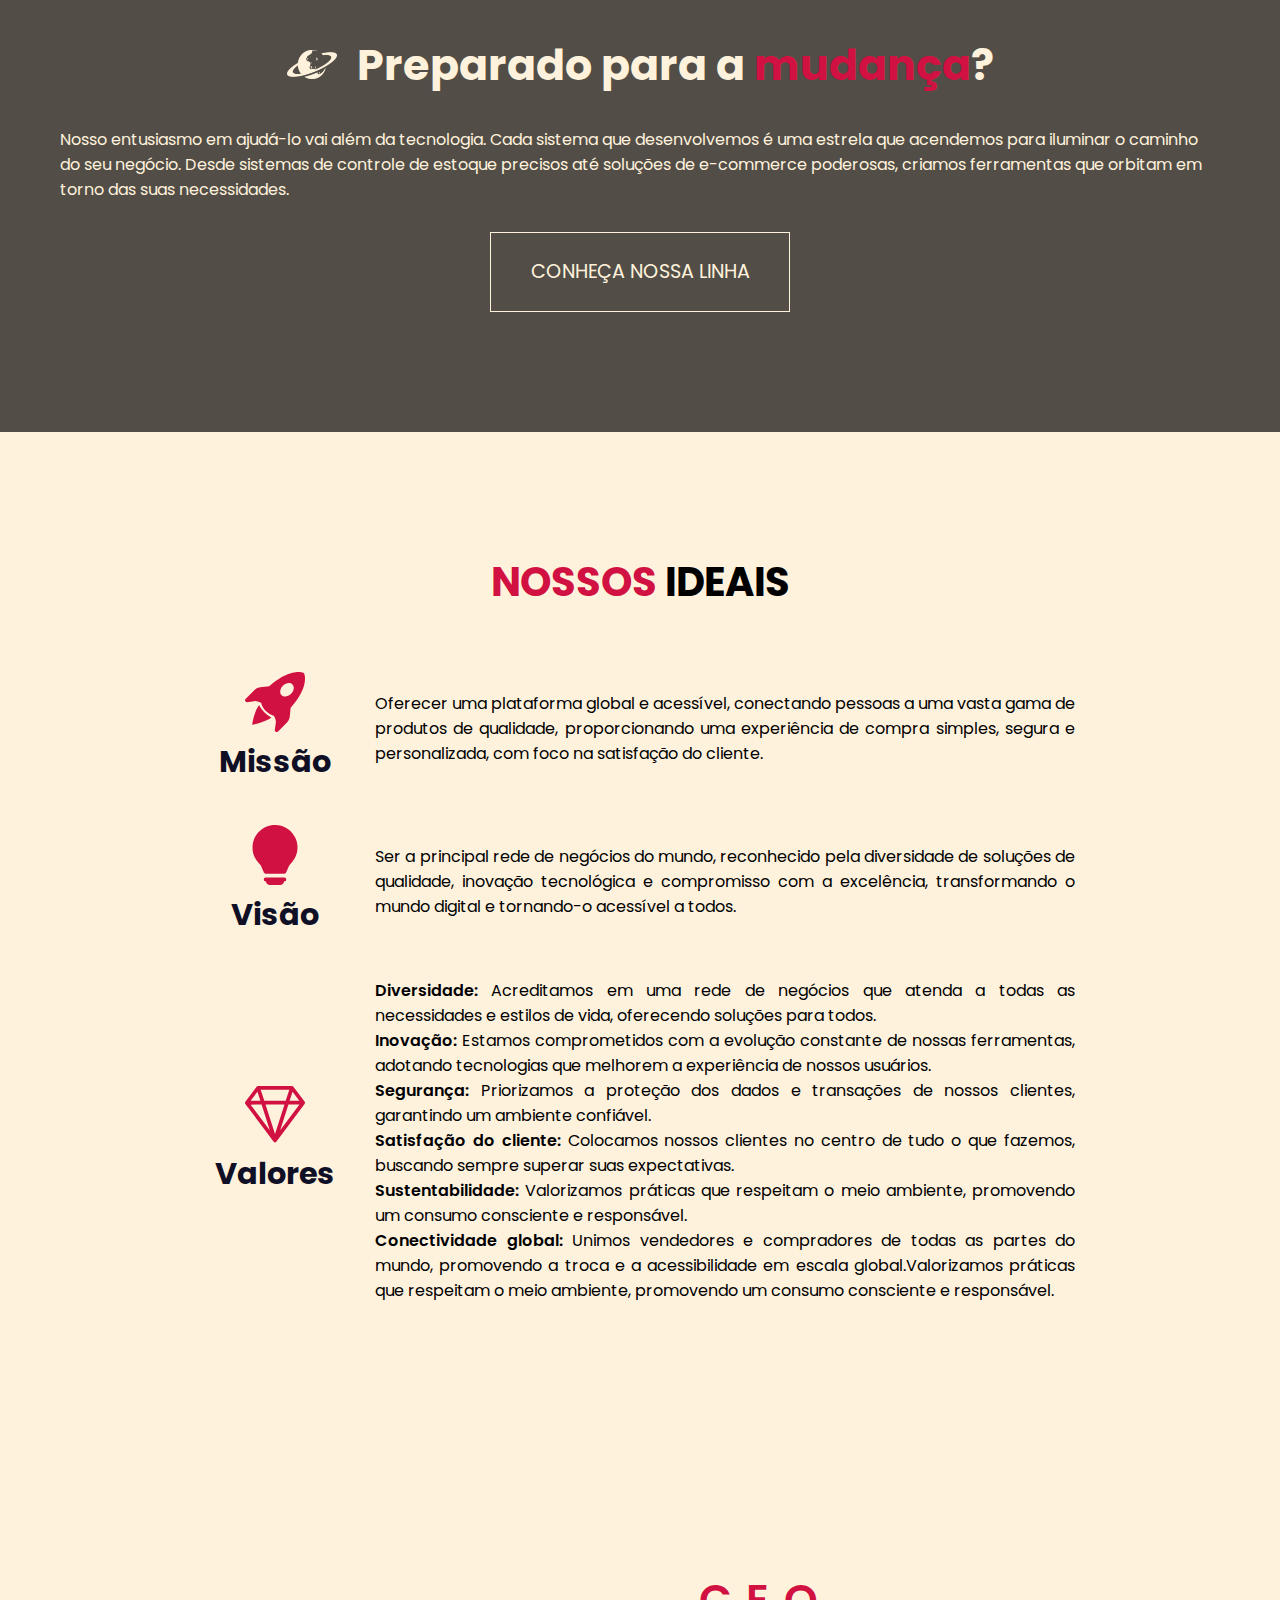
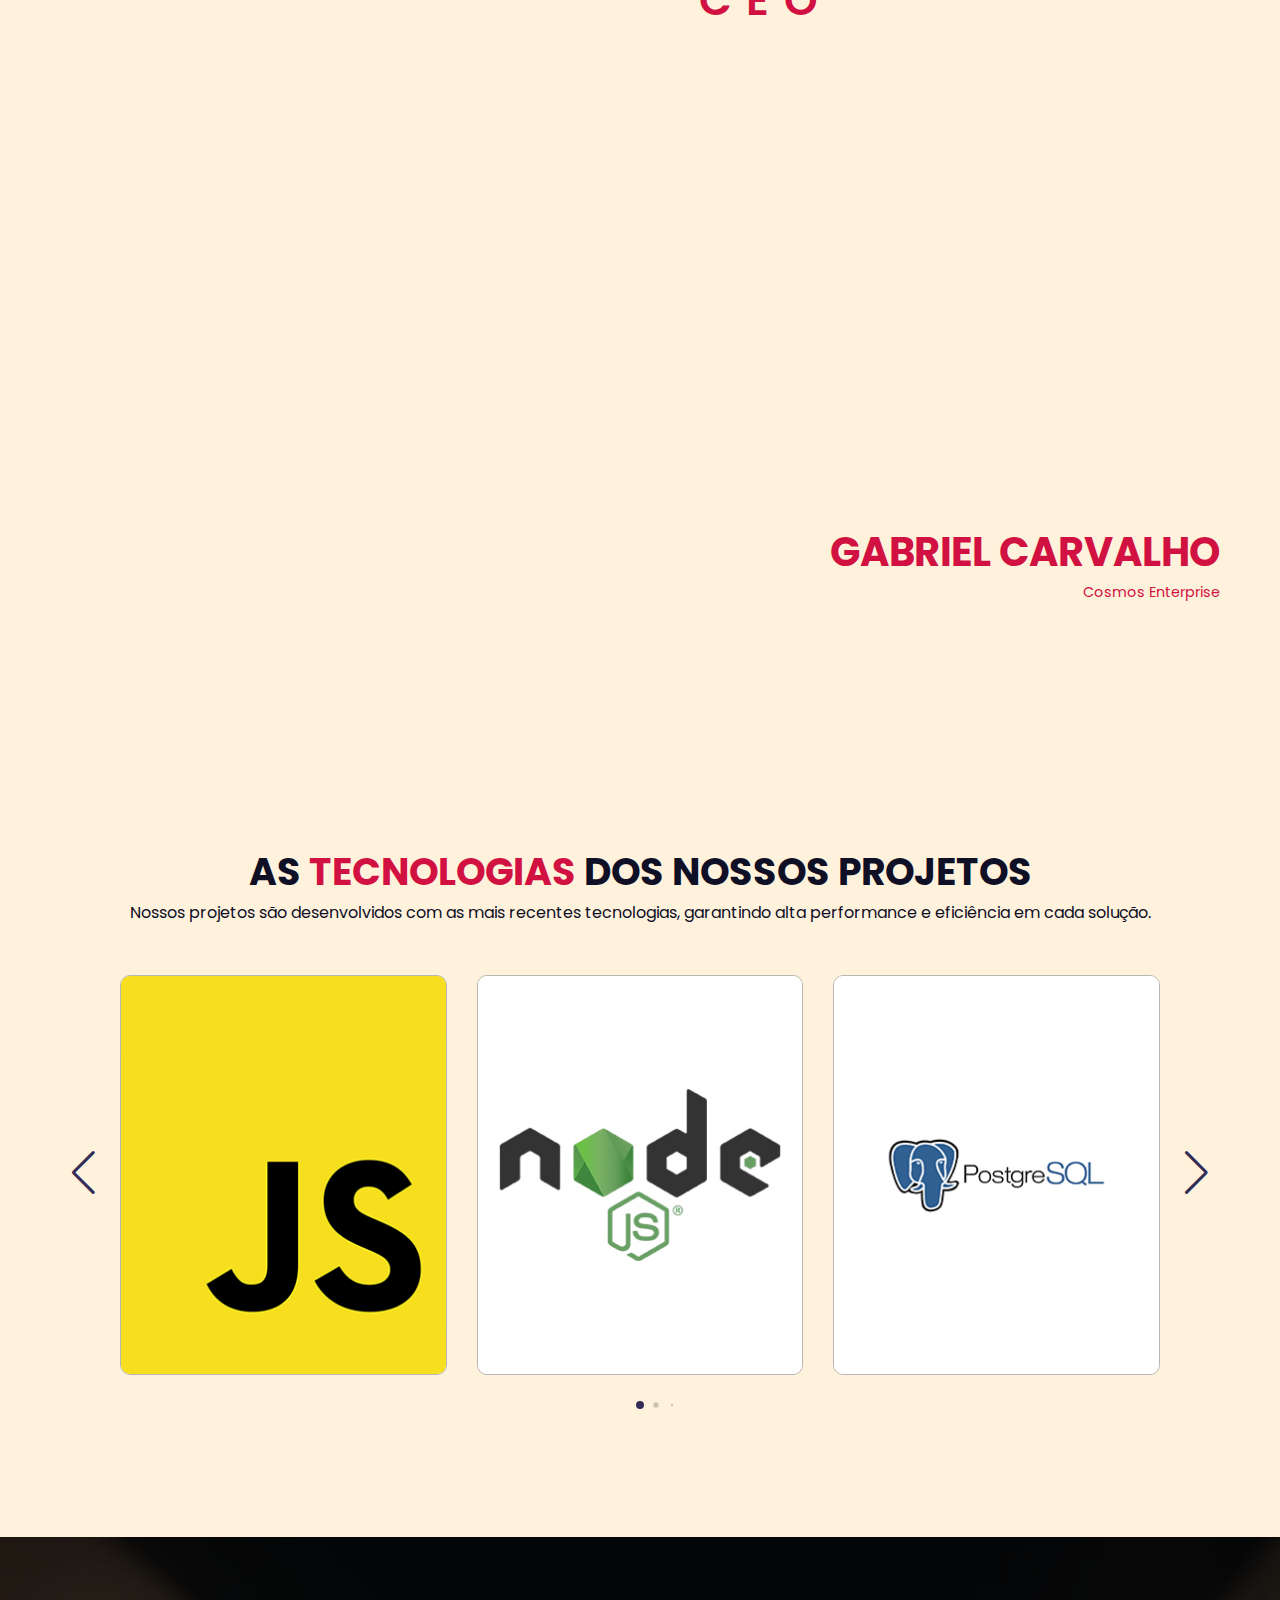
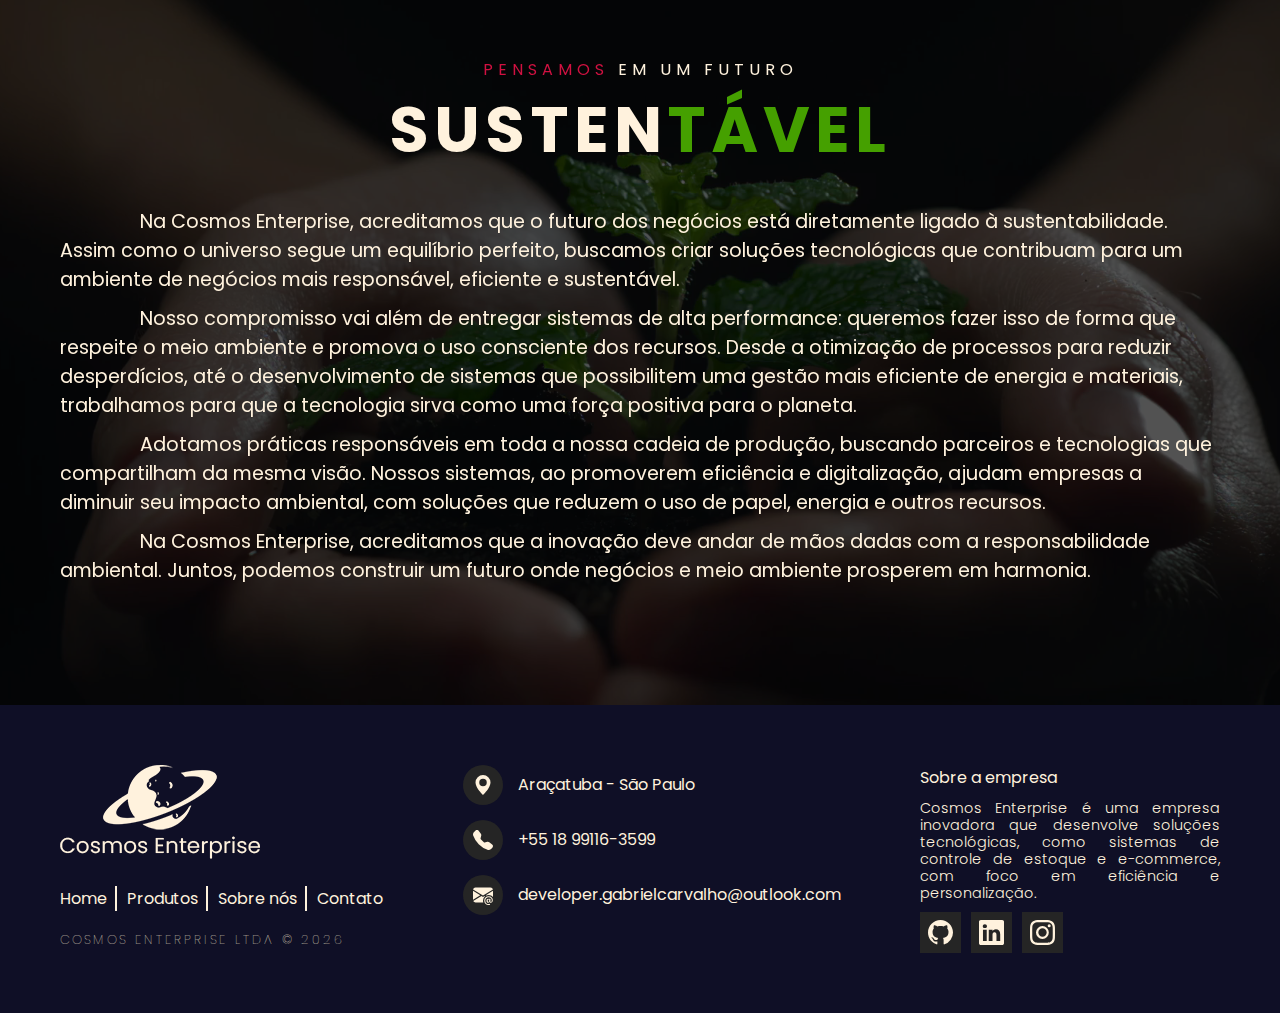
==== commit f7ab2de9: "style: changing header style" ====
--- a/index.html
+++ b/index.html
@@ -34,20 +34,20 @@
                         <a href="/"><img src="./assets/images/logo/logotipo-200x94_white.png"
                                 alt="cosmos header icon"></a>
                     </li>
-                    <a href="/">
+                    <a class="header-mobile-li header-mobile-before" href="/">
                         <li class="header_navigation-item">Home</li>
                     </a>
-                    <a href="/produtos.html">
+                    <a class="header-mobile-li" href="/produtos.html">
                         <li class="header_navigation-item">Produtos</li>
                     </a>
-                    <a href="/sobre.html">
+                    <a class="header-mobile-li" href="/sobre.html">
                         <li class="header_navigation-item">Sobre nós</li>
                     </a>
-                    <a href="/contato.html">
+                    <a class="header-mobile-li" href="/contato.html">
                         <li class="header_navigation-item">Contato</li>
                     </a>
                     <li class="header-mobile-social">
-                        <a href="https://www.instagram.com/gabriel_chengz/" target="_blank">
+                        <a href="https://www.instagram.com/ch3ngzz_/" target="_blank">
                             <svg xmlns="http://www.w3.org/2000/svg" width="25" height="25" fill="currentColor"
                                 class="bi bi-instagram" viewBox="0 0 16 16">
                                 <path
@@ -408,10 +408,10 @@
                 </div>
                 <nav class="footer_nav">
                     <ul class="footer_nav-items">
-                        <a href=""><li class="footer_nav-item footer_nav-item-after">Home</li></a>
-                        <a href=""><li class="footer_nav-item footer_nav-item-after">Produtos</li></a>
-                        <a href=""><li class="footer_nav-item footer_nav-item-after">Sobre nós</li></a>
-                        <a href=""><li class="footer_nav-item">Contato</li></a>
+                        <a href="/"><li class="footer_nav-item footer_nav-item-after">Home</li></a>
+                        <a href="/produtos.html"><li class="footer_nav-item footer_nav-item-after">Produtos</li></a>
+                        <a href="sobre.html"><li class="footer_nav-item footer_nav-item-after">Sobre nós</li></a>
+                        <a href="contato.html"><li class="footer_nav-item">Contato</li></a>
                     </ul>
                 </nav>
                 <div class="footer_company-name">
@@ -471,7 +471,7 @@
                             <path d="M0 1.146C0 .513.526 0 1.175 0h13.65C15.474 0 16 .513 16 1.146v13.708c0 .633-.526 1.146-1.175 1.146H1.175C.526 16 0 15.487 0 14.854zm4.943 12.248V6.169H2.542v7.225zm-1.2-8.212c.837 0 1.358-.554 1.358-1.248-.015-.709-.52-1.248-1.342-1.248S2.4 3.226 2.4 3.934c0 .694.521 1.248 1.327 1.248zm4.908 8.212V9.359c0-.216.016-.432.08-.586.173-.431.568-.878 1.232-.878.869 0 1.216.662 1.216 1.634v3.865h2.401V9.25c0-2.22-1.184-3.252-2.764-3.252-1.274 0-1.845.7-2.165 1.193v.025h-.016l.016-.025V6.169h-2.4c.03.678 0 7.225 0 7.225z"/>
                         </svg>
                     </a>
-                    <a class="footer_social-item" href="https://www.instagram.com/gabriel_chengz/" target="_blank">
+                    <a class="footer_social-item" href="https://www.instagram.com/ch3ngzz_/" target="_blank">
                         <svg xmlns="http://www.w3.org/2000/svg" width="25" height="25" fill="currentColor" class="bi bi-instagram" viewBox="0 0 16 16">
                             <path d="M8 0C5.829 0 5.556.01 4.703.048 3.85.088 3.269.222 2.76.42a3.9 3.9 0 0 0-1.417.923A3.9 3.9 0 0 0 .42 2.76C.222 3.268.087 3.85.048 4.7.01 5.555 0 5.827 0 8.001c0 2.172.01 2.444.048 3.297.04.852.174 1.433.372 1.942.205.526.478.972.923 1.417.444.445.89.719 1.416.923.51.198 1.09.333 1.942.372C5.555 15.99 5.827 16 8 16s2.444-.01 3.298-.048c.851-.04 1.434-.174 1.943-.372a3.9 3.9 0 0 0 1.416-.923c.445-.445.718-.891.923-1.417.197-.509.332-1.09.372-1.942C15.99 10.445 16 10.173 16 8s-.01-2.445-.048-3.299c-.04-.851-.175-1.433-.372-1.941a3.9 3.9 0 0 0-.923-1.417A3.9 3.9 0 0 0 13.24.42c-.51-.198-1.092-.333-1.943-.372C10.443.01 10.172 0 7.998 0zm-.717 1.442h.718c2.136 0 2.389.007 3.232.046.78.035 1.204.166 1.486.275.373.145.64.319.92.599s.453.546.598.92c.11.281.24.705.275 1.485.039.843.047 1.096.047 3.231s-.008 2.389-.047 3.232c-.035.78-.166 1.203-.275 1.485a2.5 2.5 0 0 1-.599.919c-.28.28-.546.453-.92.598-.28.11-.704.24-1.485.276-.843.038-1.096.047-3.232.047s-2.39-.009-3.233-.047c-.78-.036-1.203-.166-1.485-.276a2.5 2.5 0 0 1-.92-.598 2.5 2.5 0 0 1-.6-.92c-.109-.281-.24-.705-.275-1.485-.038-.843-.046-1.096-.046-3.233s.008-2.388.046-3.231c.036-.78.166-1.204.276-1.486.145-.373.319-.64.599-.92s.546-.453.92-.598c.282-.11.705-.24 1.485-.276.738-.034 1.024-.044 2.515-.045zm4.988 1.328a.96.96 0 1 0 0 1.92.96.96 0 0 0 0-1.92m-4.27 1.122a4.109 4.109 0 1 0 0 8.217 4.109 4.109 0 0 0 0-8.217m0 1.441a2.667 2.667 0 1 1 0 5.334 2.667 2.667 0 0 1 0-5.334"/>
                         </svg>
